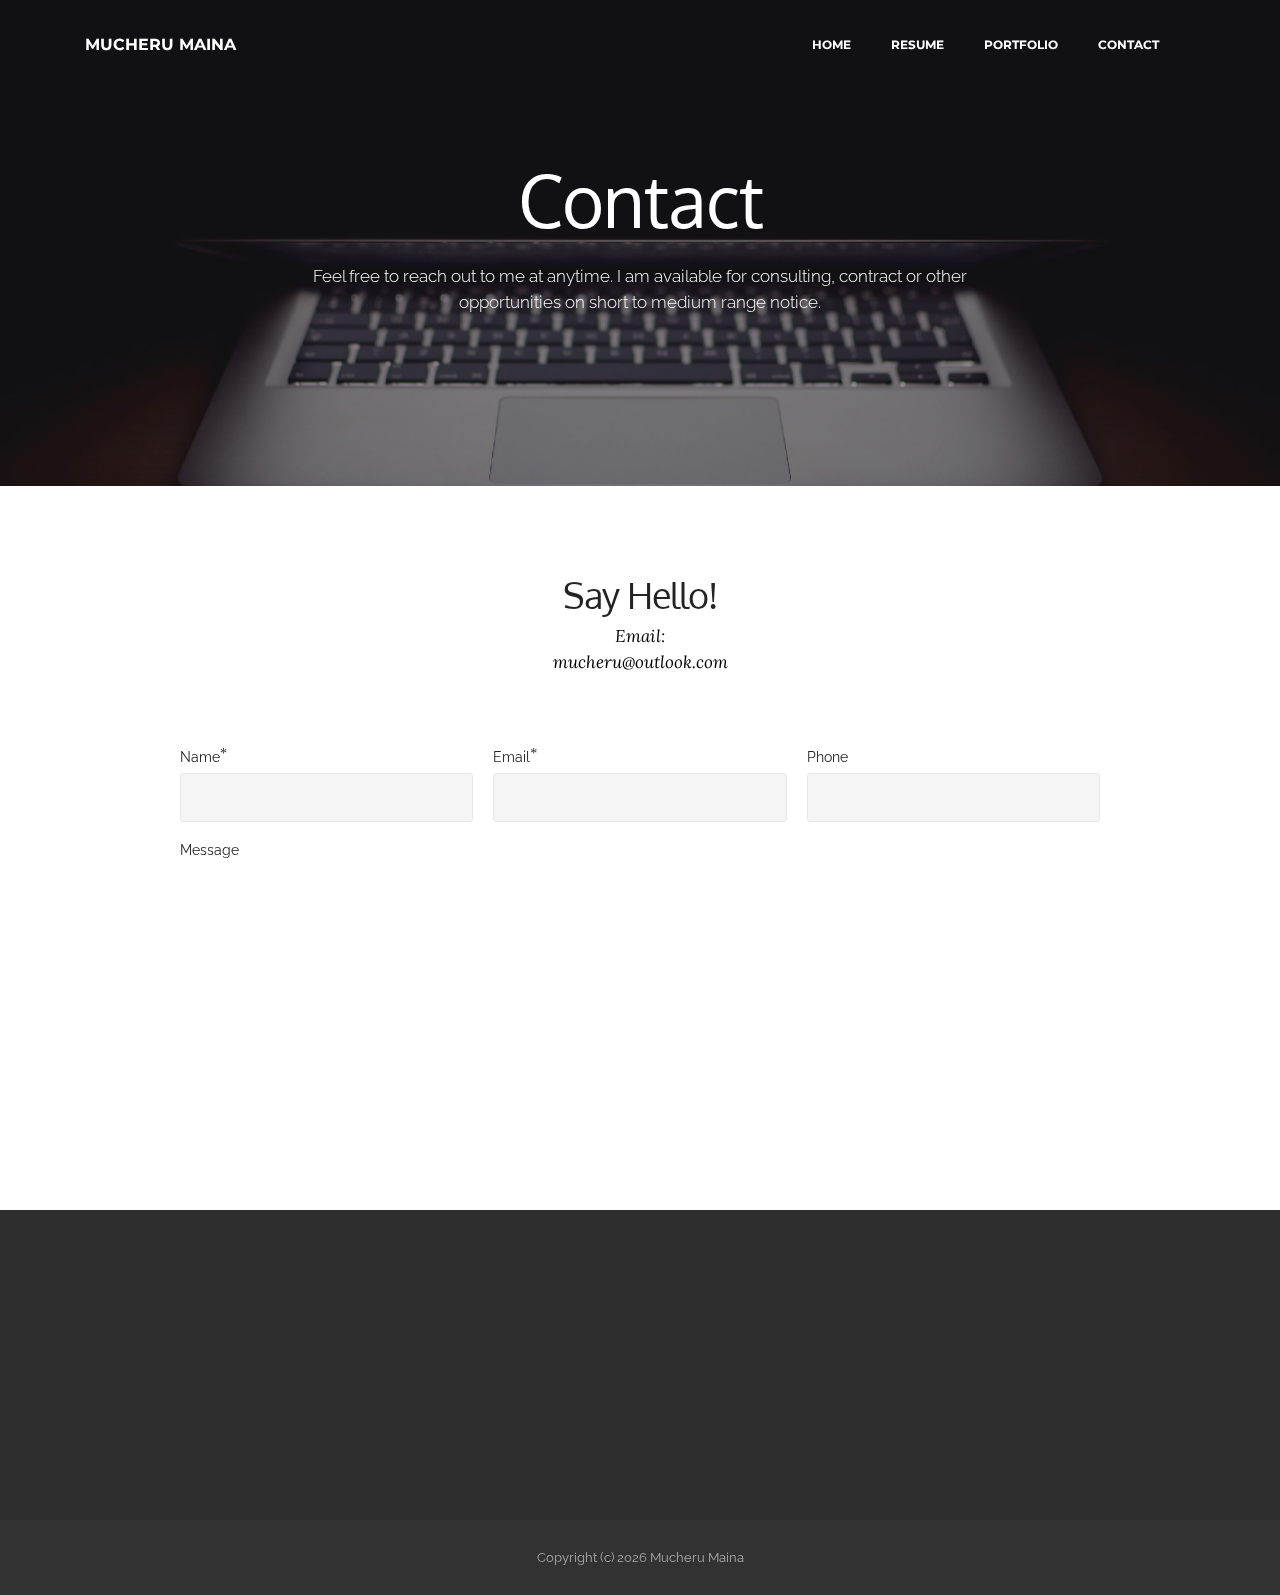
==== contact.html @ f281ebbc "Doc - profile repo" ====
<!DOCTYPE html>
<html>

<head>
  
  <meta charset="UTF-8">
  <meta http-equiv="X-UA-Compatible" content="IE=edge">
  <meta name="generator" content="Mobirise v3.10, mobirise.com">
  <meta name="viewport" content="width=device-width, initial-scale=1">
  <link rel="shortcut icon" href="assets/images/icons8-newtonsoft-128.png" type="image/x-icon">
  <meta name="description" content="Feel free to reach out to me at anytime. I am available for consulting, contract or other opportunities on short to medium range notice.
">
  <title>Contact - DevOps Enginer </title>
  <link rel="stylesheet" href="https://fonts.googleapis.com/css?family=Lora:400,700,400italic,700italic&amp;subset=latin">
  <link rel="stylesheet" href="https://fonts.googleapis.com/css?family=Montserrat:400,700">
  <link rel="stylesheet" href="https://fonts.googleapis.com/css?family=Raleway:100,100i,200,200i,300,300i,400,400i,500,500i,600,600i,700,700i,800,800i,900,900i">
  <link rel="stylesheet" href="assets/bootstrap-material-design-font/css/material.css">
  <link rel="stylesheet" href="assets/tether/tether.min.css">
  <link rel="stylesheet" href="assets/bootstrap/css/bootstrap.min.css">
  <link rel="stylesheet" href="assets/animate.css/animate.min.css">
  <link rel="stylesheet" href="assets/dropdown/css/style.css">
  <link rel="stylesheet" href="assets/socicon/css/socicon.min.css">
  <link rel="stylesheet" href="assets/theme/css/style.css">
  <link rel="stylesheet" href="assets/mobirise/css/mbr-additional.css" type="text/css">
  
  
  
</head>
<body>



<section id="page5-menu-0">

    <nav class="navbar navbar-dropdown bg-color transparent navbar-fixed-top">
        <div class="container">

            <div class="mbr-table">
                <div class="mbr-table-cell">

                    <div class="navbar-brand">
                        
                        <a class="navbar-caption" href="index.html">MUCHERU MAINA</a>
                    </div>

                </div>
                <div class="mbr-table-cell">

                    <button class="navbar-toggler pull-xs-right hidden-md-up" type="button" data-toggle="collapse" data-target="#exCollapsingNavbar">
                        <div class="hamburger-icon"></div>
                    </button>

                    <ul class="nav-dropdown collapse pull-xs-right nav navbar-nav navbar-toggleable-sm" id="exCollapsingNavbar"><li class="nav-item"><a class="nav-link link" href="index.html">HOME</a></li><li class="nav-item"><a class="nav-link link" href="resume.html">RESUME</a></li><li class="nav-item"><a class="nav-link link" href="portfolio.html">PORTFOLIO</a></li><li class="nav-item"><a class="nav-link link" href="contact.html">CONTACT</a></li><li class="nav-item nav-btn"></li></ul>
                    <button hidden="" class="navbar-toggler navbar-close" type="button" data-toggle="collapse" data-target="#exCollapsingNavbar">
                        <div class="close-icon"></div>
                    </button>

                </div>
            </div>

        </div>
    </nav>

</section>

<section class="mbr-section article mbr-parallax-background mbr-after-navbar" id="contact-msg-box8-0" style="background-image: url(assets/images/6hjtlkjsdqjqle2nipeu-macbook-2000x1325-30.jpg); padding-top: 160px; padding-bottom: 120px;">

    <div class="mbr-overlay" style="opacity: 0.5; background-color: rgb(34, 34, 34);">
    </div>
    <div class="container">
        <div class="row">
            <div class="col-md-8 col-md-offset-2 text-xs-center">
                <h3 class="mbr-section-title display-2"><span style="font-weight: normal;">Contact</span></h3>
                <div class="lead"><p>Feel free to reach out to me at anytime. I am available for consulting, contract or other opportunities on short to medium range notice.</p><p><br></p></div>
                
            </div>
        </div>
    </div>

</section>

<section class="mbr-section" id="contact-form1-0" style="background-color: rgb(255, 255, 255); padding-top: 80px; padding-bottom: 120px;">
    
    <div class="mbr-section mbr-section__container mbr-section__container--middle">
        <div class="container">
            <div class="row">
                <div class="col-xs-12 text-xs-center">
                    <h3 class="mbr-section-title display-2"><span style="font-weight: normal;">Say Hello!</span><br></h3>
                    <small class="mbr-section-subtitle" style="color: black;" >Email: <br> mucheru@outlook.com  </small>
                </div>
            </div>
        </div>
    </div>
    <div class="mbr-section mbr-section-nopadding">
        <div class="container">
            <div class="row">
                <div class="col-xs-12 col-lg-10 col-lg-offset-1" data-form-type="formoid">


                    <div data-form-alert="true">
                        <div hidden="" data-form-alert-success="true" class="alert alert-form alert-success text-xs-center">Thanks! for reaching out, I will get back to you shortly</div>
                    </div>


                    <form action="contact.php" method="post" data-form-title="Say Hello!" enctype=”multipart/form-data”>

                        <input type="hidden" value="Js5+iXMPd2FAtVKi3OQcribFAddz5ysZeASKWbXDjiBHp0+M70c8hqs+vsCgE6bbr0Z7Grp+xDUyCAh+n2Dk16DjJ490CND9XpCH7B3mspNyZ5aL2KWhgXwnM+QDOnDD" data-form-email="true">

                        <div class="row row-sm-offset">

                            <div class="col-xs-12 col-md-4">
                                <div class="form-group">
                                    <label class="form-control-label" for="contact-form1-0-name">Name<span class="form-asterisk">*</span></label>
                                    <input type="text" class="form-control" name="name" required="" data-form-field="Name" id="contact-form1-0-name">
                                </div>
                            </div>

                            <div class="col-xs-12 col-md-4">
                                <div class="form-group">
                                    <label class="form-control-label" for="contact-form1-0-email">Email<span class="form-asterisk">*</span></label>
                                    <input type="email" class="form-control" name="email" required="" data-form-field="Email" id="contact-form1-0-email">
                                </div>
                            </div>

                            <div class="col-xs-12 col-md-4">
                                <div class="form-group">
                                    <label class="form-control-label" for="contact-form1-0-phone">Phone</label>
                                    <input type="tel" class="form-control" name="phone" data-form-field="Phone" id="contact-form1-0-phone">
                                </div>
                            </div>

                        </div>

                        <div class="form-group">
                            <label class="form-control-label" for="contact-form1-0-message">Message</label>
                            <textarea class="form-control" name="message" rows="7" data-form-field="Message" id="contact-form1-0-message"></textarea>
                        </div>

                        <div><button type="submit" class="btn btn-primary">SEND MESSAGE</button></div>

                    </form>
                </div>
            </div>
        </div>
    </div>
</section>

<section class="mbr-section mbr-section-md-padding" id="contact-social-buttons4-0" style="background-color: rgb(46, 46, 46); padding-top: 90px; padding-bottom: 90px;">
    
    <div class="container">
        <div class="row">
            <div class="col-md-8 col-md-offset-2 text-xs-center">
                <h3 class="mbr-section-title display-2"><span style="font-weight: normal;">Let's Connect!</span></h3>
                <div><a class="btn btn-social" title="Twitter" target="_blank" href="https://twitter.com/mucheeru"><i class="socicon socicon-twitter"></i></a>  <a class="btn btn-social" title="Github" target="_blank" href="https://github.com/Muchezz"><i class="socicon socicon-github"></i></a> <a class="btn btn-social" title="LinkedIn" target="_blank" href="https://www.linkedin.com/in/mucheruj"><i class="socicon socicon-linkedin"></i></a> </div>
            </div>
        </div>
    </div>
</section>

<footer class="mbr-small-footer mbr-section mbr-section-nopadding" id="page5-footer1-0" style="background-color: rgb(50, 50, 50); padding-top: 1.75rem; padding-bottom: 1.75rem;">
    
    <div class="container">
        <p class="text-xs-center">Copyright (c) <script>document.write(new Date().getFullYear())</script> Mucheru Maina</p>
    </div>
</footer>


  <script src="assets/web/assets/jquery/jquery.min.js"></script>
  <script src="assets/tether/tether.min.js"></script>
  <script src="assets/bootstrap/js/bootstrap.min.js"></script>
  <script src="assets/smooth-scroll/SmoothScroll.js"></script>
  <script src="assets/viewportChecker/jquery.viewportchecker.js"></script>
  <script src="assets/dropdown/js/script.min.js"></script>
  <script src="assets/touchSwipe/jquery.touchSwipe.min.js"></script>
  <script src="assets/jarallax/jarallax.js"></script>
  <script src="assets/theme/js/script.js"></script>
  <script src="assets/formoid/formoid.min.js"></script>
  
  <script>
  (function (w,i,d,g,e,t,s) {w[d] = w[d]||[];t= i.createElement(g);
    t.async=1;t.src=e;s=i.getElementsByTagName(g)[0];s.parentNode.insertBefore(t, s);
  })(window, document, '_gscq','script','../widgets.getsitecontrol.com/62817/script.js');
</script>
  <input name="animation" type="hidden">
   <div id="scrollToTop" class="scrollToTop mbr-arrow-up"><a style="text-align: center;"><i class="mbr-arrow-up-icon"></i></a></div>
  </body>
</html>
---- assets/bootstrap-material-design-font/css/material.css ----
@font-face {
  font-family: 'Material-Design-Icons';
  src: url('../fonts/Material-Design-Icons64ea.eot?3ocs8m');
  src: url('../fonts/Material-Design-Iconsd41d.eot?#iefix3ocs8m') format('embedded-opentype'), url('../fonts/Material-Design-Icons64ea.woff?3ocs8m') format('woff'), url('../fonts/Material-Design-Icons64ea.ttf?3ocs8m') format('truetype'), url('../fonts/Material-Design-Icons64ea.svg?3ocs8m#Material-Design-Icons') format('svg');
  font-weight: normal;
  font-style: normal;
}
[class^="mdi-"],
[class*="mdi-"] {
  speak: none;
  display: inline-block;
  font-style: normal;
  font-variant:normal;
  font-weight:normal;
  /*font-size:24px;*/
  line-height:1;
  font-family:'Material-Design-Icons' !important;
  text-rendering: auto;
  
  -webkit-font-smoothing: antialiased;
  -moz-osx-font-smoothing: grayscale;
  -webkit-transform: translate(0, 0);
      -ms-transform: translate(0, 0);
          transform: translate(0, 0);
}
[class^="mdi-"]:before,
[class*="mdi-"]:before {
  display: inline-block;
  speak: none;
  text-decoration: inherit;
}
[class^="mdi-"].pull-left,
[class*="mdi-"].pull-left {
  margin-right: .3em;
}
[class^="mdi-"].pull-right,
[class*="mdi-"].pull-right {
  margin-left: .3em;
}
[class^="mdi-"].mdi-lg:before,
[class*="mdi-"].mdi-lg:before,
[class^="mdi-"].mdi-lg:after,
[class*="mdi-"].mdi-lg:after {
  font-size: 1.33333333em;
  line-height: 0.75em;
  vertical-align: -15%;
}
[class^="mdi-"].mdi-2x:before,
[class*="mdi-"].mdi-2x:before,
[class^="mdi-"].mdi-2x:after,
[class*="mdi-"].mdi-2x:after {
  font-size: 2em;
}
[class^="mdi-"].mdi-3x:before,
[class*="mdi-"].mdi-3x:before,
[class^="mdi-"].mdi-3x:after,
[class*="mdi-"].mdi-3x:after {
  font-size: 3em;
}
[class^="mdi-"].mdi-4x:before,
[class*="mdi-"].mdi-4x:before,
[class^="mdi-"].mdi-4x:after,
[class*="mdi-"].mdi-4x:after {
  font-size: 4em;
}
[class^="mdi-"].mdi-5x:before,
[class*="mdi-"].mdi-5x:before,
[class^="mdi-"].mdi-5x:after,
[class*="mdi-"].mdi-5x:after {
  font-size: 5em;
}
[class^="mdi-device-signal-cellular-"]:after,
[class^="mdi-device-battery-"]:after,
[class^="mdi-device-battery-charging-"]:after,
[class^="mdi-device-signal-cellular-connected-no-internet-"]:after,
[class^="mdi-device-signal-wifi-"]:after,
[class^="mdi-device-signal-wifi-statusbar-not-connected"]:after,
.mdi-device-network-wifi:after {
  opacity: .3;
  position: absolute;
  left: 0;
  top: 0;
  z-index: 1;
  display: inline-block;
  speak: none;
  text-decoration: inherit;
}
[class^="mdi-device-signal-cellular-"]:after {
  content: "\e758";
}
[class^="mdi-device-battery-"]:after {
  content: "\e735";
}
[class^="mdi-device-battery-charging-"]:after {
  content: "\e733";
}
[class^="mdi-device-signal-cellular-connected-no-internet-"]:after {
  content: "\e75d";
}
[class^="mdi-device-signal-wifi-"]:after,
.mdi-device-network-wifi:after {
  content: "\e765";
}
[class^="mdi-device-signal-wifi-statusbasr-not-connected"]:after {
  content: "\e8f7";
}
.mdi-device-signal-cellular-off:after,
.mdi-device-signal-cellular-null:after,
.mdi-device-signal-cellular-no-sim:after,
.mdi-device-signal-wifi-off:after,
.mdi-device-signal-wifi-4-bar:after,
.mdi-device-signal-cellular-4-bar:after,
.mdi-device-battery-alert:after,
.mdi-device-signal-cellular-connected-no-internet-4-bar:after,
.mdi-device-battery-std:after,
.mdi-device-battery-full .mdi-device-battery-unknown:after {
  content: "";
}
.mdi-fw {
  width: 1.28571429em;
  text-align: center;
}
.mdi-ul {
  padding-left: 0;
  margin-left: 2.14285714em;
  list-style-type: none;
}
.mdi-ul > li {
  position: relative;
}
.mdi-li {
  position: absolute;
  left: -2.14285714em;
  width: 2.14285714em;
  top: 0.14285714em;
  text-align: center;
}
.mdi-li.mdi-lg {
  left: -1.85714286em;
}
.mdi-border {
  padding: .2em .25em .15em;
  border: solid 0.08em #eeeeee;
  border-radius: .1em;
}
.mdi-spin {
  -webkit-animation: mdi-spin 2s infinite linear;
  animation: mdi-spin 2s infinite linear;
  -webkit-transform-origin: 50% 50%;
  -ms-transform-origin: 50% 50%;
      transform-origin: 50% 50%;
}
.mdi-pulse {
  -webkit-animation: mdi-spin 1s steps(8) infinite;
  animation: mdi-spin 1s steps(8) infinite;
  -webkit-transform-origin: 50% 50%;
  -ms-transform-origin: 50% 50%;
      transform-origin: 50% 50%;
}
@-webkit-keyframes mdi-spin {
  0% {
    -webkit-transform: rotate(0deg);
    transform: rotate(0deg);
  }
  100% {
    -webkit-transform: rotate(359deg);
    transform: rotate(359deg);
  }
}
@keyframes mdi-spin {
  0% {
    -webkit-transform: rotate(0deg);
    transform: rotate(0deg);
  }
  100% {
    -webkit-transform: rotate(359deg);
    transform: rotate(359deg);
  }
}
.mdi-rotate-90 {
  filter: progid:DXImageTransform.Microsoft.BasicImage(rotation=1);
  -webkit-transform: rotate(90deg);
  -ms-transform: rotate(90deg);
  transform: rotate(90deg);
}
.mdi-rotate-180 {
  filter: progid:DXImageTransform.Microsoft.BasicImage(rotation=2);
  -webkit-transform: rotate(180deg);
  -ms-transform: rotate(180deg);
  transform: rotate(180deg);
}
.mdi-rotate-270 {
  filter: progid:DXImageTransform.Microsoft.BasicImage(rotation=3);
  -webkit-transform: rotate(270deg);
  -ms-transform: rotate(270deg);
  transform: rotate(270deg);
}
.mdi-flip-horizontal {
  filter: progid:DXImageTransform.Microsoft.BasicImage(rotation=0, mirror=1);
  -webkit-transform: scale(-1, 1);
  -ms-transform: scale(-1, 1);
  transform: scale(-1, 1);
}
.mdi-flip-vertical {
  filter: progid:DXImageTransform.Microsoft.BasicImage(rotation=2, mirror=1);
  -webkit-transform: scale(1, -1);
  -ms-transform: scale(1, -1);
  transform: scale(1, -1);
}
:root .mdi-rotate-90,
:root .mdi-rotate-180,
:root .mdi-rotate-270,
:root .mdi-flip-horizontal,
:root .mdi-flip-vertical {
  -webkit-filter: none;
          filter: none;
}
.mdi-stack {
  position: relative;
  display: inline-block;
  width: 2em;
  height: 2em;
  line-height: 2em;
  vertical-align: middle;
}
.mdi-stack-1x,
.mdi-stack-2x {
  position: absolute;
  left: 0;
  width: 100%;
  text-align: center;
}
.mdi-stack-1x {
  line-height: inherit;
}
.mdi-stack-2x {
  font-size: 2em;
}
.mdi-inverse {
  color: #ffffff;
}
/* Start Icons */
.mdi-action-3d-rotation:before {
  content: "\e600";
}
.mdi-action-accessibility:before {
  content: "\e601";
}
.mdi-action-account-balance-wallet:before {
  content: "\e602";
}
.mdi-action-account-balance:before {
  content: "\e603";
}
.mdi-action-account-box:before {
  content: "\e604";
}
.mdi-action-account-child:before {
  content: "\e605";
}
.mdi-action-account-circle:before {
  content: "\e606";
}
.mdi-action-add-shopping-cart:before {
  content: "\e607";
}
.mdi-action-alarm-add:before {
  content: "\e608";
}
.mdi-action-alarm-off:before {
  content: "\e609";
}
.mdi-action-alarm-on:before {
  content: "\e60a";
}
.mdi-action-alarm:before {
  content: "\e60b";
}
.mdi-action-android:before {
  content: "\e60c";
}
.mdi-action-announcement:before {
  content: "\e60d";
}
.mdi-action-aspect-ratio:before {
  content: "\e60e";
}
.mdi-action-assessment:before {
  content: "\e60f";
}
.mdi-action-assignment-ind:before {
  content: "\e610";
}
.mdi-action-assignment-late:before {
  content: "\e611";
}
.mdi-action-assignment-return:before {
  content: "\e612";
}
.mdi-action-assignment-returned:before {
  content: "\e613";
}
.mdi-action-assignment-turned-in:before {
  content: "\e614";
}
.mdi-action-assignment:before {
  content: "\e615";
}
.mdi-action-autorenew:before {
  content: "\e616";
}
.mdi-action-backup:before {
  content: "\e617";
}
.mdi-action-book:before {
  content: "\e618";
}
.mdi-action-bookmark-outline:before {
  content: "\e619";
}
.mdi-action-bookmark:before {
  content: "\e61a";
}
.mdi-action-bug-report:before {
  content: "\e61b";
}
.mdi-action-cached:before {
  content: "\e61c";
}
.mdi-action-check-circle:before {
  content: "\e61d";
}
.mdi-action-class:before {
  content: "\e61e";
}
.mdi-action-credit-card:before {
  content: "\e61f";
}
.mdi-action-dashboard:before {
  content: "\e620";
}
.mdi-action-delete:before {
  content: "\e621";
}
.mdi-action-description:before {
  content: "\e622";
}
.mdi-action-dns:before {
  content: "\e623";
}
.mdi-action-done-all:before {
  content: "\e624";
}
.mdi-action-done:before {
  content: "\e625";
}
.mdi-action-event:before {
  content: "\e626";
}
.mdi-action-exit-to-app:before {
  content: "\e627";
}
.mdi-action-explore:before {
  content: "\e628";
}
.mdi-action-extension:before {
  content: "\e629";
}
.mdi-action-face-unlock:before {
  content: "\e62a";
}
.mdi-action-favorite-outline:before {
  content: "\e62b";
}
.mdi-action-favorite:before {
  content: "\e62c";
}
.mdi-action-find-in-page:before {
  content: "\e62d";
}
.mdi-action-find-replace:before {
  content: "\e62e";
}
.mdi-action-flip-to-back:before {
  content: "\e62f";
}
.mdi-action-flip-to-front:before {
  content: "\e630";
}
.mdi-action-get-app:before {
  content: "\e631";
}
.mdi-action-grade:before {
  content: "\e632";
}
.mdi-action-group-work:before {
  content: "\e633";
}
.mdi-action-help:before {
  content: "\e634";
}
.mdi-action-highlight-remove:before {
  content: "\e635";
}
.mdi-action-history:before {
  content: "\e636";
}
.mdi-action-home:before {
  content: "\e637";
}
.mdi-action-https:before {
  content: "\e638";
}
.mdi-action-info-outline:before {
  content: "\e639";
}
.mdi-action-info:before {
  content: "\e63a";
}
.mdi-action-input:before {
  content: "\e63b";
}
.mdi-action-invert-colors:before {
  content: "\e63c";
}
.mdi-action-label-outline:before {
  content: "\e63d";
}
.mdi-action-label:before {
  content: "\e63e";
}
.mdi-action-language:before {
  content: "\e63f";
}
.mdi-action-launch:before {
  content: "\e640";
}
.mdi-action-list:before {
  content: "\e641";
}
.mdi-action-lock-open:before {
  content: "\e642";
}
.mdi-action-lock-outline:before {
  content: "\e643";
}
.mdi-action-lock:before {
  content: "\e644";
}
.mdi-action-loyalty:before {
  content: "\e645";
}
.mdi-action-markunread-mailbox:before {
  content: "\e646";
}
.mdi-action-note-add:before {
  content: "\e647";
}
.mdi-action-open-in-browser:before {
  content: "\e648";
}
.mdi-action-open-in-new:before {
  content: "\e649";
}
.mdi-action-open-with:before {
  content: "\e64a";
}
.mdi-action-pageview:before {
  content: "\e64b";
}
.mdi-action-payment:before {
  content: "\e64c";
}
.mdi-action-perm-camera-mic:before {
  content: "\e64d";
}
.mdi-action-perm-contact-cal:before {
  content: "\e64e";
}
.mdi-action-perm-data-setting:before {
  content: "\e64f";
}
.mdi-action-perm-device-info:before {
  content: "\e650";
}
.mdi-action-perm-identity:before {
  content: "\e651";
}
.mdi-action-perm-media:before {
  content: "\e652";
}
.mdi-action-perm-phone-msg:before {
  content: "\e653";
}
.mdi-action-perm-scan-wifi:before {
  content: "\e654";
}
.mdi-action-picture-in-picture:before {
  content: "\e655";
}
.mdi-action-polymer:before {
  content: "\e656";
}
.mdi-action-print:before {
  content: "\e657";
}
.mdi-action-query-builder:before {
  content: "\e658";
}
.mdi-action-question-answer:before {
  content: "\e659";
}
.mdi-action-receipt:before {
  content: "\e65a";
}
.mdi-action-redeem:before {
  content: "\e65b";
}
.mdi-action-reorder:before {
  content: "\e65c";
}
.mdi-action-report-problem:before {
  content: "\e65d";
}
.mdi-action-restore:before {
  content: "\e65e";
}
.mdi-action-room:before {
  content: "\e65f";
}
.mdi-action-schedule:before {
  content: "\e660";
}
.mdi-action-search:before {
  content: "\e661";
}
.mdi-action-settings-applications:before {
  content: "\e662";
}
.mdi-action-settings-backup-restore:before {
  content: "\e663";
}
.mdi-action-settings-bluetooth:before {
  content: "\e664";
}
.mdi-action-settings-cell:before {
  content: "\e665";
}
.mdi-action-settings-display:before {
  content: "\e666";
}
.mdi-action-settings-ethernet:before {
  content: "\e667";
}
.mdi-action-settings-input-antenna:before {
  content: "\e668";
}
.mdi-action-settings-input-component:before {
  content: "\e669";
}
.mdi-action-settings-input-composite:before {
  content: "\e66a";
}
.mdi-action-settings-input-hdmi:before {
  content: "\e66b";
}
.mdi-action-settings-input-svideo:before {
  content: "\e66c";
}
.mdi-action-settings-overscan:before {
  content: "\e66d";
}
.mdi-action-settings-phone:before {
  content: "\e66e";
}
.mdi-action-settings-power:before {
  content: "\e66f";
}
.mdi-action-settings-remote:before {
  content: "\e670";
}
.mdi-action-settings-voice:before {
  content: "\e671";
}
.mdi-action-settings:before {
  content: "\e672";
}
.mdi-action-shop-two:before {
  content: "\e673";
}
.mdi-action-shop:before {
  content: "\e674";
}
.mdi-action-shopping-basket:before {
  content: "\e675";
}
.mdi-action-shopping-cart:before {
  content: "\e676";
}
.mdi-action-speaker-notes:before {
  content: "\e677";
}
.mdi-action-spellcheck:before {
  content: "\e678";
}
.mdi-action-star-rate:before {
  content: "\e679";
}
.mdi-action-stars:before {
  content: "\e67a";
}
.mdi-action-store:before {
  content: "\e67b";
}
.mdi-action-subject:before {
  content: "\e67c";
}
.mdi-action-supervisor-account:before {
  content: "\e67d";
}
.mdi-action-swap-horiz:before {
  content: "\e67e";
}
.mdi-action-swap-vert-circle:before {
  content: "\e67f";
}
.mdi-action-swap-vert:before {
  content: "\e680";
}
.mdi-action-system-update-tv:before {
  content: "\e681";
}
.mdi-action-tab-unselected:before {
  content: "\e682";
}
.mdi-action-tab:before {
  content: "\e683";
}
.mdi-action-theaters:before {
  content: "\e684";
}
.mdi-action-thumb-down:before {
  content: "\e685";
}
.mdi-action-thumb-up:before {
  content: "\e686";
}
.mdi-action-thumbs-up-down:before {
  content: "\e687";
}
.mdi-action-toc:before {
  content: "\e688";
}
.mdi-action-today:before {
  content: "\e689";
}
.mdi-action-track-changes:before {
  content: "\e68a";
}
.mdi-action-translate:before {
  content: "\e68b";
}
.mdi-action-trending-down:before {
  content: "\e68c";
}
.mdi-action-trending-neutral:before {
  content: "\e68d";
}
.mdi-action-trending-up:before {
  content: "\e68e";
}
.mdi-action-turned-in-not:before {
  content: "\e68f";
}
.mdi-action-turned-in:before {
  content: "\e690";
}
.mdi-action-verified-user:before {
  content: "\e691";
}
.mdi-action-view-agenda:before {
  content: "\e692";
}
.mdi-action-view-array:before {
  content: "\e693";
}
.mdi-action-view-carousel:before {
  content: "\e694";
}
.mdi-action-view-column:before {
  content: "\e695";
}
.mdi-action-view-day:before {
  content: "\e696";
}
.mdi-action-view-headline:before {
  content: "\e697";
}
.mdi-action-view-list:before {
  content: "\e698";
}
.mdi-action-view-module:before {
  content: "\e699";
}
.mdi-action-view-quilt:before {
  content: "\e69a";
}
.mdi-action-view-stream:before {
  content: "\e69b";
}
.mdi-action-view-week:before {
  content: "\e69c";
}
.mdi-action-visibility-off:before {
  content: "\e69d";
}
.mdi-action-visibility:before {
  content: "\e69e";
}
.mdi-action-wallet-giftcard:before {
  content: "\e69f";
}
.mdi-action-wallet-membership:before {
  content: "\e6a0";
}
.mdi-action-wallet-travel:before {
  content: "\e6a1";
}
.mdi-action-work:before {
  content: "\e6a2";
}
.mdi-alert-error:before {
  content: "\e6a3";
}
.mdi-alert-warning:before {
  content: "\e6a4";
}
.mdi-av-album:before {
  content: "\e6a5";
}
.mdi-av-closed-caption:before {
  content: "\e6a6";
}
.mdi-av-equalizer:before {
  content: "\e6a7";
}
.mdi-av-explicit:before {
  content: "\e6a8";
}
.mdi-av-fast-forward:before {
  content: "\e6a9";
}
.mdi-av-fast-rewind:before {
  content: "\e6aa";
}
.mdi-av-games:before {
  content: "\e6ab";
}
.mdi-av-hearing:before {
  content: "\e6ac";
}
.mdi-av-high-quality:before {
  content: "\e6ad";
}
.mdi-av-loop:before {
  content: "\e6ae";
}
.mdi-av-mic-none:before {
  content: "\e6af";
}
.mdi-av-mic-off:before {
  content: "\e6b0";
}
.mdi-av-mic:before {
  content: "\e6b1";
}
.mdi-av-movie:before {
  content: "\e6b2";
}
.mdi-av-my-library-add:before {
  content: "\e6b3";
}
.mdi-av-my-library-books:before {
  content: "\e6b4";
}
.mdi-av-my-library-music:before {
  content: "\e6b5";
}
.mdi-av-new-releases:before {
  content: "\e6b6";
}
.mdi-av-not-interested:before {
  content: "\e6b7";
}
.mdi-av-pause-circle-fill:before {
  content: "\e6b8";
}
.mdi-av-pause-circle-outline:before {
  content: "\e6b9";
}
.mdi-av-pause:before {
  content: "\e6ba";
}
.mdi-av-play-arrow:before {
  content: "\e6bb";
}
.mdi-av-play-circle-fill:before {
  content: "\e6bc";
}
.mdi-av-play-circle-outline:before {
  content: "\e6bd";
}
.mdi-av-play-shopping-bag:before {
  content: "\e6be";
}
.mdi-av-playlist-add:before {
  content: "\e6bf";
}
.mdi-av-queue-music:before {
  content: "\e6c0";
}
.mdi-av-queue:before {
  content: "\e6c1";
}
.mdi-av-radio:before {
  content: "\e6c2";
}
.mdi-av-recent-actors:before {
  content: "\e6c3";
}
.mdi-av-repeat-one:before {
  content: "\e6c4";
}
.mdi-av-repeat:before {
  content: "\e6c5";
}
.mdi-av-replay:before {
  content: "\e6c6";
}
.mdi-av-shuffle:before {
  content: "\e6c7";
}
.mdi-av-skip-next:before {
  content: "\e6c8";
}
.mdi-av-skip-previous:before {
  content: "\e6c9";
}
.mdi-av-snooze:before {
  content: "\e6ca";
}
.mdi-av-stop:before {
  content: "\e6cb";
}
.mdi-av-subtitles:before {
  content: "\e6cc";
}
.mdi-av-surround-sound:before {
  content: "\e6cd";
}
.mdi-av-timer:before {
  content: "\e6ce";
}
.mdi-av-video-collection:before {
  content: "\e6cf";
}
.mdi-av-videocam-off:before {
  content: "\e6d0";
}
.mdi-av-videocam:before {
  content: "\e6d1";
}
.mdi-av-volume-down:before {
  content: "\e6d2";
}
.mdi-av-volume-mute:before {
  content: "\e6d3";
}
.mdi-av-volume-off:before {
  content: "\e6d4";
}
.mdi-av-volume-up:before {
  content: "\e6d5";
}
.mdi-av-web:before {
  content: "\e6d6";
}
.mdi-communication-business:before {
  content: "\e6d7";
}
.mdi-communication-call-end:before {
  content: "\e6d8";
}
.mdi-communication-call-made:before {
  content: "\e6d9";
}
.mdi-communication-call-merge:before {
  content: "\e6da";
}
.mdi-communication-call-missed:before {
  content: "\e6db";
}
.mdi-communication-call-received:before {
  content: "\e6dc";
}
.mdi-communication-call-split:before {
  content: "\e6dd";
}
.mdi-communication-call:before {
  content: "\e6de";
}
.mdi-communication-chat:before {
  content: "\e6df";
}
.mdi-communication-clear-all:before {
  content: "\e6e0";
}
.mdi-communication-comment:before {
  content: "\e6e1";
}
.mdi-communication-contacts:before {
  content: "\e6e2";
}
.mdi-communication-dialer-sip:before {
  content: "\e6e3";
}
.mdi-communication-dialpad:before {
  content: "\e6e4";
}
.mdi-communication-dnd-on:before {
  content: "\e6e5";
}
.mdi-communication-email:before {
  content: "\e6e6";
}
.mdi-communication-forum:before {
  content: "\e6e7";
}
.mdi-communication-import-export:before {
  content: "\e6e8";
}
.mdi-communication-invert-colors-off:before {
  content: "\e6e9";
}
.mdi-communication-invert-colors-on:before {
  content: "\e6ea";
}
.mdi-communication-live-help:before {
  content: "\e6eb";
}
.mdi-communication-location-off:before {
  content: "\e6ec";
}
.mdi-communication-location-on:before {
  content: "\e6ed";
}
.mdi-communication-message:before {
  content: "\e6ee";
}
.mdi-communication-messenger:before {
  content: "\e6ef";
}
.mdi-communication-no-sim:before {
  content: "\e6f0";
}
.mdi-communication-phone:before {
  content: "\e6f1";
}
.mdi-communication-portable-wifi-off:before {
  content: "\e6f2";
}
.mdi-communication-quick-contacts-dialer:before {
  content: "\e6f3";
}
.mdi-communication-quick-contacts-mail:before {
  content: "\e6f4";
}
.mdi-communication-ring-volume:before {
  content: "\e6f5";
}
.mdi-communication-stay-current-landscape:before {
  content: "\e6f6";
}
.mdi-communication-stay-current-portrait:before {
  content: "\e6f7";
}
.mdi-communication-stay-primary-landscape:before {
  content: "\e6f8";
}
.mdi-communication-stay-primary-portrait:before {
  content: "\e6f9";
}
.mdi-communication-swap-calls:before {
  content: "\e6fa";
}
.mdi-communication-textsms:before {
  content: "\e6fb";
}
.mdi-communication-voicemail:before {
  content: "\e6fc";
}
.mdi-communication-vpn-key:before {
  content: "\e6fd";
}
.mdi-content-add-box:before {
  content: "\e6fe";
}
.mdi-content-add-circle-outline:before {
  content: "\e6ff";
}
.mdi-content-add-circle:before {
  content: "\e700";
}
.mdi-content-add:before {
  content: "\e701";
}
.mdi-content-archive:before {
  content: "\e702";
}
.mdi-content-backspace:before {
  content: "\e703";
}
.mdi-content-block:before {
  content: "\e704";
}
.mdi-content-clear:before {
  content: "\e705";
}
.mdi-content-content-copy:before {
  content: "\e706";
}
.mdi-content-content-cut:before {
  content: "\e707";
}
.mdi-content-content-paste:before {
  content: "\e708";
}
.mdi-content-create:before {
  content: "\e709";
}
.mdi-content-drafts:before {
  content: "\e70a";
}
.mdi-content-filter-list:before {
  content: "\e70b";
}
.mdi-content-flag:before {
  content: "\e70c";
}
.mdi-content-forward:before {
  content: "\e70d";
}
.mdi-content-gesture:before {
  content: "\e70e";
}
.mdi-content-inbox:before {
  content: "\e70f";
}
.mdi-content-link:before {
  content: "\e710";
}
.mdi-content-mail:before {
  content: "\e711";
}
.mdi-content-markunread:before {
  content: "\e712";
}
.mdi-content-redo:before {
  content: "\e713";
}
.mdi-content-remove-circle-outline:before {
  content: "\e714";
}
.mdi-content-remove-circle:before {
  content: "\e715";
}
.mdi-content-remove:before {
  content: "\e716";
}
.mdi-content-reply-all:before {
  content: "\e717";
}
.mdi-content-reply:before {
  content: "\e718";
}
.mdi-content-report:before {
  content: "\e719";
}
.mdi-content-save:before {
  content: "\e71a";
}
.mdi-content-select-all:before {
  content: "\e71b";
}
.mdi-content-send:before {
  content: "\e71c";
}
.mdi-content-sort:before {
  content: "\e71d";
}
.mdi-content-text-format:before {
  content: "\e71e";
}
.mdi-content-undo:before {
  content: "\e71f";
}
.mdi-editor-attach-file:before {
  content: "\e776";
}
.mdi-editor-attach-money:before {
  content: "\e777";
}
.mdi-editor-border-all:before {
  content: "\e778";
}
.mdi-editor-border-bottom:before {
  content: "\e779";
}
.mdi-editor-border-clear:before {
  content: "\e77a";
}
.mdi-editor-border-color:before {
  content: "\e77b";
}
.mdi-editor-border-horizontal:before {
  content: "\e77c";
}
.mdi-editor-border-inner:before {
  content: "\e77d";
}
.mdi-editor-border-left:before {
  content: "\e77e";
}
.mdi-editor-border-outer:before {
  content: "\e77f";
}
.mdi-editor-border-right:before {
  content: "\e780";
}
.mdi-editor-border-style:before {
  content: "\e781";
}
.mdi-editor-border-top:before {
  content: "\e782";
}
.mdi-editor-border-vertical:before {
  content: "\e783";
}
.mdi-editor-format-align-center:before {
  content: "\e784";
}
.mdi-editor-format-align-justify:before {
  content: "\e785";
}
.mdi-editor-format-align-left:before {
  content: "\e786";
}
.mdi-editor-format-align-right:before {
  content: "\e787";
}
.mdi-editor-format-bold:before {
  content: "\e788";
}
.mdi-editor-format-clear:before {
  content: "\e789";
}
.mdi-editor-format-color-fill:before {
  content: "\e78a";
}
.mdi-editor-format-color-reset:before {
  content: "\e78b";
}
.mdi-editor-format-color-text:before {
  content: "\e78c";
}
.mdi-editor-format-indent-decrease:before {
  content: "\e78d";
}
.mdi-editor-format-indent-increase:before {
  content: "\e78e";
}
.mdi-editor-format-italic:before {
  content: "\e78f";
}
.mdi-editor-format-line-spacing:before {
  content: "\e790";
}
.mdi-editor-format-list-bulleted:before {
  content: "\e791";
}
.mdi-editor-format-list-numbered:before {
  content: "\e792";
}
.mdi-editor-format-paint:before {
  content: "\e793";
}
.mdi-editor-format-quote:before {
  content: "\e794";
}
.mdi-editor-format-size:before {
  content: "\e795";
}
.mdi-editor-format-strikethrough:before {
  content: "\e796";
}
.mdi-editor-format-textdirection-l-to-r:before {
  content: "\e797";
}
.mdi-editor-format-textdirection-r-to-l:before {
  content: "\e798";
}
.mdi-editor-format-underline:before {
  content: "\e799";
}
.mdi-editor-functions:before {
  content: "\e79a";
}
.mdi-editor-insert-chart:before {
  content: "\e79b";
}
.mdi-editor-insert-comment:before {
  content: "\e79c";
}
.mdi-editor-insert-drive-file:before {
  content: "\e79d";
}
.mdi-editor-insert-emoticon:before {
  content: "\e79e";
}
.mdi-editor-insert-invitation:before {
  content: "\e79f";
}
.mdi-editor-insert-link:before {
  content: "\e7a0";
}
.mdi-editor-insert-photo:before {
  content: "\e7a1";
}
.mdi-editor-merge-type:before {
  content: "\e7a2";
}
.mdi-editor-mode-comment:before {
  content: "\e7a3";
}
.mdi-editor-mode-edit:before {
  content: "\e7a4";
}
.mdi-editor-publish:before {
  content: "\e7a5";
}
.mdi-editor-vertical-align-bottom:before {
  content: "\e7a6";
}
.mdi-editor-vertical-align-center:before {
  content: "\e7a7";
}
.mdi-editor-vertical-align-top:before {
  content: "\e7a8";
}
.mdi-editor-wrap-text:before {
  content: "\e7a9";
}
.mdi-file-attachment:before {
  content: "\e7aa";
}
.mdi-file-cloud-circle:before {
  content: "\e7ab";
}
.mdi-file-cloud-done:before {
  content: "\e7ac";
}
.mdi-file-cloud-download:before {
  content: "\e7ad";
}
.mdi-file-cloud-off:before {
  content: "\e7ae";
}
.mdi-file-cloud-queue:before {
  content: "\e7af";
}
.mdi-file-cloud-upload:before {
  content: "\e7b0";
}
.mdi-file-cloud:before {
  content: "\e7b1";
}
.mdi-file-file-download:before {
  content: "\e7b2";
}
.mdi-file-file-upload:before {
  content: "\e7b3";
}
.mdi-file-folder-open:before {
  content: "\e7b4";
}
.mdi-file-folder-shared:before {
  content: "\e7b5";
}
.mdi-file-folder:before {
  content: "\e7b6";
}
.mdi-device-access-alarm:before {
  content: "\e720";
}
.mdi-device-access-alarms:before {
  content: "\e721";
}
.mdi-device-access-time:before {
  content: "\e722";
}
.mdi-device-add-alarm:before {
  content: "\e723";
}
.mdi-device-airplanemode-off:before {
  content: "\e724";
}
.mdi-device-airplanemode-on:before {
  content: "\e725";
}
.mdi-device-battery-20:before {
  content: "\e726";
}
.mdi-device-battery-30:before {
  content: "\e727";
}
.mdi-device-battery-50:before {
  content: "\e728";
}
.mdi-device-battery-60:before {
  content: "\e729";
}
.mdi-device-battery-80:before {
  content: "\e72a";
}
.mdi-device-battery-90:before {
  content: "\e72b";
}
.mdi-device-battery-alert:before {
  content: "\e72c";
}
.mdi-device-battery-charging-20:before {
  content: "\e72d";
}
.mdi-device-battery-charging-30:before {
  content: "\e72e";
}
.mdi-device-battery-charging-50:before {
  content: "\e72f";
}
.mdi-device-battery-charging-60:before {
  content: "\e730";
}
.mdi-device-battery-charging-80:before {
  content: "\e731";
}
.mdi-device-battery-charging-90:before {
  content: "\e732";
}
.mdi-device-battery-charging-full:before {
  content: "\e733";
}
.mdi-device-battery-full:before {
  content: "\e734";
}
.mdi-device-battery-std:before {
  content: "\e735";
}
.mdi-device-battery-unknown:before {
  content: "\e736";
}
.mdi-device-bluetooth-connected:before {
  content: "\e737";
}
.mdi-device-bluetooth-disabled:before {
  content: "\e738";
}
.mdi-device-bluetooth-searching:before {
  content: "\e739";
}
.mdi-device-bluetooth:before {
  content: "\e73a";
}
.mdi-device-brightness-auto:before {
  content: "\e73b";
}
.mdi-device-brightness-high:before {
  content: "\e73c";
}
.mdi-device-brightness-low:before {
  content: "\e73d";
}
.mdi-device-brightness-medium:before {
  content: "\e73e";
}
.mdi-device-data-usage:before {
  content: "\e73f";
}
.mdi-device-developer-mode:before {
  content: "\e740";
}
.mdi-device-devices:before {
  content: "\e741";
}
.mdi-device-dvr:before {
  content: "\e742";
}
.mdi-device-gps-fixed:before {
  content: "\e743";
}
.mdi-device-gps-not-fixed:before {
  content: "\e744";
}
.mdi-device-gps-off:before {
  content: "\e745";
}
.mdi-device-location-disabled:before {
  content: "\e746";
}
.mdi-device-location-searching:before {
  content: "\e747";
}
.mdi-device-multitrack-audio:before {
  content: "\e748";
}
.mdi-device-network-cell:before {
  content: "\e749";
}
.mdi-device-network-wifi:before {
  content: "\e74a";
}
.mdi-device-nfc:before {
  content: "\e74b";
}
.mdi-device-now-wallpaper:before {
  content: "\e74c";
}
.mdi-device-now-widgets:before {
  content: "\e74d";
}
.mdi-device-screen-lock-landscape:before {
  content: "\e74e";
}
.mdi-device-screen-lock-portrait:before {
  content: "\e74f";
}
.mdi-device-screen-lock-rotation:before {
  content: "\e750";
}
.mdi-device-screen-rotation:before {
  content: "\e751";
}
.mdi-device-sd-storage:before {
  content: "\e752";
}
.mdi-device-settings-system-daydream:before {
  content: "\e753";
}
.mdi-device-signal-cellular-0-bar:before {
  content: "\e754";
}
.mdi-device-signal-cellular-1-bar:before {
  content: "\e755";
}
.mdi-device-signal-cellular-2-bar:before {
  content: "\e756";
}
.mdi-device-signal-cellular-3-bar:before {
  content: "\e757";
}
.mdi-device-signal-cellular-4-bar:before {
  content: "\e758";
}
.mdi-signal-wifi-statusbar-connected-no-internet-after:before {
  content: "\e8f6";
}
.mdi-device-signal-cellular-connected-no-internet-0-bar:before {
  content: "\e759";
}
.mdi-device-signal-cellular-connected-no-internet-1-bar:before {
  content: "\e75a";
}
.mdi-device-signal-cellular-connected-no-internet-2-bar:before {
  content: "\e75b";
}
.mdi-device-signal-cellular-connected-no-internet-3-bar:before {
  content: "\e75c";
}
.mdi-device-signal-cellular-connected-no-internet-4-bar:before {
  content: "\e75d";
}
.mdi-device-signal-cellular-no-sim:before {
  content: "\e75e";
}
.mdi-device-signal-cellular-null:before {
  content: "\e75f";
}
.mdi-device-signal-cellular-off:before {
  content: "\e760";
}
.mdi-device-signal-wifi-0-bar:before {
  content: "\e761";
}
.mdi-device-signal-wifi-1-bar:before {
  content: "\e762";
}
.mdi-device-signal-wifi-2-bar:before {
  content: "\e763";
}
.mdi-device-signal-wifi-3-bar:before {
  content: "\e764";
}
.mdi-device-signal-wifi-4-bar:before {
  content: "\e765";
}
.mdi-device-signal-wifi-off:before {
  content: "\e766";
}
.mdi-device-signal-wifi-statusbar-1-bar:before {
  content: "\e767";
}
.mdi-device-signal-wifi-statusbar-2-bar:before {
  content: "\e768";
}
.mdi-device-signal-wifi-statusbar-3-bar:before {
  content: "\e769";
}
.mdi-device-signal-wifi-statusbar-4-bar:before {
  content: "\e76a";
}
.mdi-device-signal-wifi-statusbar-connected-no-internet-:before {
  content: "\e76b";
}
.mdi-device-signal-wifi-statusbar-connected-no-internet:before {
  content: "\e76f";
}
.mdi-device-signal-wifi-statusbar-connected-no-internet-2:before {
  content: "\e76c";
}
.mdi-device-signal-wifi-statusbar-connected-no-internet-3:before {
  content: "\e76d";
}
.mdi-device-signal-wifi-statusbar-connected-no-internet-4:before {
  content: "\e76e";
}
.mdi-signal-wifi-statusbar-not-connected-after:before {
  content: "\e8f7";
}
.mdi-device-signal-wifi-statusbar-not-connected:before {
  content: "\e770";
}
.mdi-device-signal-wifi-statusbar-null:before {
  content: "\e771";
}
.mdi-device-storage:before {
  content: "\e772";
}
.mdi-device-usb:before {
  content: "\e773";
}
.mdi-device-wifi-lock:before {
  content: "\e774";
}
.mdi-device-wifi-tethering:before {
  content: "\e775";
}
.mdi-hardware-cast-connected:before {
  content: "\e7b7";
}
.mdi-hardware-cast:before {
  content: "\e7b8";
}
.mdi-hardware-computer:before {
  content: "\e7b9";
}
.mdi-hardware-desktop-mac:before {
  content: "\e7ba";
}
.mdi-hardware-desktop-windows:before {
  content: "\e7bb";
}
.mdi-hardware-dock:before {
  content: "\e7bc";
}
.mdi-hardware-gamepad:before {
  content: "\e7bd";
}
.mdi-hardware-headset-mic:before {
  content: "\e7be";
}
.mdi-hardware-headset:before {
  content: "\e7bf";
}
.mdi-hardware-keyboard-alt:before {
  content: "\e7c0";
}
.mdi-hardware-keyboard-arrow-down:before {
  content: "\e7c1";
}
.mdi-hardware-keyboard-arrow-left:before {
  content: "\e7c2";
}
.mdi-hardware-keyboard-arrow-right:before {
  content: "\e7c3";
}
.mdi-hardware-keyboard-arrow-up:before {
  content: "\e7c4";
}
.mdi-hardware-keyboard-backspace:before {
  content: "\e7c5";
}
.mdi-hardware-keyboard-capslock:before {
  content: "\e7c6";
}
.mdi-hardware-keyboard-control:before {
  content: "\e7c7";
}
.mdi-hardware-keyboard-hide:before {
  content: "\e7c8";
}
.mdi-hardware-keyboard-return:before {
  content: "\e7c9";
}
.mdi-hardware-keyboard-tab:before {
  content: "\e7ca";
}
.mdi-hardware-keyboard-voice:before {
  content: "\e7cb";
}
.mdi-hardware-keyboard:before {
  content: "\e7cc";
}
.mdi-hardware-laptop-chromebook:before {
  content: "\e7cd";
}
.mdi-hardware-laptop-mac:before {
  content: "\e7ce";
}
.mdi-hardware-laptop-windows:before {
  content: "\e7cf";
}
.mdi-hardware-laptop:before {
  content: "\e7d0";
}
.mdi-hardware-memory:before {
  content: "\e7d1";
}
.mdi-hardware-mouse:before {
  content: "\e7d2";
}
.mdi-hardware-phone-android:before {
  content: "\e7d3";
}
.mdi-hardware-phone-iphone:before {
  content: "\e7d4";
}
.mdi-hardware-phonelink-off:before {
  content: "\e7d5";
}
.mdi-hardware-phonelink:before {
  content: "\e7d6";
}
.mdi-hardware-security:before {
  content: "\e7d7";
}
.mdi-hardware-sim-card:before {
  content: "\e7d8";
}
.mdi-hardware-smartphone:before {
  content: "\e7d9";
}
.mdi-hardware-speaker:before {
  content: "\e7da";
}
.mdi-hardware-tablet-android:before {
  content: "\e7db";
}
.mdi-hardware-tablet-mac:before {
  content: "\e7dc";
}
.mdi-hardware-tablet:before {
  content: "\e7dd";
}
.mdi-hardware-tv:before {
  content: "\e7de";
}
.mdi-hardware-watch:before {
  content: "\e7df";
}
.mdi-image-add-to-photos:before {
  content: "\e7e0";
}
.mdi-image-adjust:before {
  content: "\e7e1";
}
.mdi-image-assistant-photo:before {
  content: "\e7e2";
}
.mdi-image-audiotrack:before {
  content: "\e7e3";
}
.mdi-image-blur-circular:before {
  content: "\e7e4";
}
.mdi-image-blur-linear:before {
  content: "\e7e5";
}
.mdi-image-blur-off:before {
  content: "\e7e6";
}
.mdi-image-blur-on:before {
  content: "\e7e7";
}
.mdi-image-brightness-1:before {
  content: "\e7e8";
}
.mdi-image-brightness-2:before {
  content: "\e7e9";
}
.mdi-image-brightness-3:before {
  content: "\e7ea";
}
.mdi-image-brightness-4:before {
  content: "\e7eb";
}
.mdi-image-brightness-5:before {
  content: "\e7ec";
}
.mdi-image-brightness-6:before {
  content: "\e7ed";
}
.mdi-image-brightness-7:before {
  content: "\e7ee";
}
.mdi-image-brush:before {
  content: "\e7ef";
}
.mdi-image-camera-alt:before {
  content: "\e7f0";
}
.mdi-image-camera-front:before {
  content: "\e7f1";
}
.mdi-image-camera-rear:before {
  content: "\e7f2";
}
.mdi-image-camera-roll:before {
  content: "\e7f3";
}
.mdi-image-camera:before {
  content: "\e7f4";
}
.mdi-image-center-focus-strong:before {
  content: "\e7f5";
}
.mdi-image-center-focus-weak:before {
  content: "\e7f6";
}
.mdi-image-collections:before {
  content: "\e7f7";
}
.mdi-image-color-lens:before {
  content: "\e7f8";
}
.mdi-image-colorize:before {
  content: "\e7f9";
}
.mdi-image-compare:before {
  content: "\e7fa";
}
.mdi-image-control-point-duplicate:before {
  content: "\e7fb";
}
.mdi-image-control-point:before {
  content: "\e7fc";
}
.mdi-image-crop-3-2:before {
  content: "\e7fd";
}
.mdi-image-crop-5-4:before {
  content: "\e7fe";
}
.mdi-image-crop-7-5:before {
  content: "\e7ff";
}
.mdi-image-crop-16-9:before {
  content: "\e800";
}
.mdi-image-crop-din:before {
  content: "\e801";
}
.mdi-image-crop-free:before {
  content: "\e802";
}
.mdi-image-crop-landscape:before {
  content: "\e803";
}
.mdi-image-crop-original:before {
  content: "\e804";
}
.mdi-image-crop-portrait:before {
  content: "\e805";
}
.mdi-image-crop-square:before {
  content: "\e806";
}
.mdi-image-crop:before {
  content: "\e807";
}
.mdi-image-dehaze:before {
  content: "\e808";
}
.mdi-image-details:before {
  content: "\e809";
}
.mdi-image-edit:before {
  content: "\e80a";
}
.mdi-image-exposure-minus-1:before {
  content: "\e80b";
}
.mdi-image-exposure-minus-2:before {
  content: "\e80c";
}
.mdi-image-exposure-plus-1:before {
  content: "\e80d";
}
.mdi-image-exposure-plus-2:before {
  content: "\e80e";
}
.mdi-image-exposure-zero:before {
  content: "\e80f";
}
.mdi-image-exposure:before {
  content: "\e810";
}
.mdi-image-filter-1:before {
  content: "\e811";
}
.mdi-image-filter-2:before {
  content: "\e812";
}
.mdi-image-filter-3:before {
  content: "\e813";
}
.mdi-image-filter-4:before {
  content: "\e814";
}
.mdi-image-filter-5:before {
  content: "\e815";
}
.mdi-image-filter-6:before {
  content: "\e816";
}
.mdi-image-filter-7:before {
  content: "\e817";
}
.mdi-image-filter-8:before {
  content: "\e818";
}
.mdi-image-filter-9-plus:before {
  content: "\e819";
}
.mdi-image-filter-9:before {
  content: "\e81a";
}
.mdi-image-filter-b-and-w:before {
  content: "\e81b";
}
.mdi-image-filter-center-focus:before {
  content: "\e81c";
}
.mdi-image-filter-drama:before {
  content: "\e81d";
}
.mdi-image-filter-frames:before {
  content: "\e81e";
}
.mdi-image-filter-hdr:before {
  content: "\e81f";
}
.mdi-image-filter-none:before {
  content: "\e820";
}
.mdi-image-filter-tilt-shift:before {
  content: "\e821";
}
.mdi-image-filter-vintage:before {
  content: "\e822";
}
.mdi-image-filter:before {
  content: "\e823";
}
.mdi-image-flare:before {
  content: "\e824";
}
.mdi-image-flash-auto:before {
  content: "\e825";
}
.mdi-image-flash-off:before {
  content: "\e826";
}
.mdi-image-flash-on:before {
  content: "\e827";
}
.mdi-image-flip:before {
  content: "\e828";
}
.mdi-image-gradient:before {
  content: "\e829";
}
.mdi-image-grain:before {
  content: "\e82a";
}
.mdi-image-grid-off:before {
  content: "\e82b";
}
.mdi-image-grid-on:before {
  content: "\e82c";
}
.mdi-image-hdr-off:before {
  content: "\e82d";
}
.mdi-image-hdr-on:before {
  content: "\e82e";
}
.mdi-image-hdr-strong:before {
  content: "\e82f";
}
.mdi-image-hdr-weak:before {
  content: "\e830";
}
.mdi-image-healing:before {
  content: "\e831";
}
.mdi-image-image-aspect-ratio:before {
  content: "\e832";
}
.mdi-image-image:before {
  content: "\e833";
}
.mdi-image-iso:before {
  content: "\e834";
}
.mdi-image-landscape:before {
  content: "\e835";
}
.mdi-image-leak-add:before {
  content: "\e836";
}
.mdi-image-leak-remove:before {
  content: "\e837";
}
.mdi-image-lens:before {
  content: "\e838";
}
.mdi-image-looks-3:before {
  content: "\e839";
}
.mdi-image-looks-4:before {
  content: "\e83a";
}
.mdi-image-looks-5:before {
  content: "\e83b";
}
.mdi-image-looks-6:before {
  content: "\e83c";
}
.mdi-image-looks-one:before {
  content: "\e83d";
}
.mdi-image-looks-two:before {
  content: "\e83e";
}
.mdi-image-looks:before {
  content: "\e83f";
}
.mdi-image-loupe:before {
  content: "\e840";
}
.mdi-image-movie-creation:before {
  content: "\e841";
}
.mdi-image-nature-people:before {
  content: "\e842";
}
.mdi-image-nature:before {
  content: "\e843";
}
.mdi-image-navigate-before:before {
  content: "\e844";
}
.mdi-image-navigate-next:before {
  content: "\e845";
}
.mdi-image-palette:before {
  content: "\e846";
}
.mdi-image-panorama-fisheye:before {
  content: "\e847";
}
.mdi-image-panorama-horizontal:before {
  content: "\e848";
}
.mdi-image-panorama-vertical:before {
  content: "\e849";
}
.mdi-image-panorama-wide-angle:before {
  content: "\e84a";
}
.mdi-image-panorama:before {
  content: "\e84b";
}
.mdi-image-photo-album:before {
  content: "\e84c";
}
.mdi-image-photo-camera:before {
  content: "\e84d";
}
.mdi-image-photo-library:before {
  content: "\e84e";
}
.mdi-image-photo:before {
  content: "\e84f";
}
.mdi-image-portrait:before {
  content: "\e850";
}
.mdi-image-remove-red-eye:before {
  content: "\e851";
}
.mdi-image-rotate-left:before {
  content: "\e852";
}
.mdi-image-rotate-right:before {
  content: "\e853";
}
.mdi-image-slideshow:before {
  content: "\e854";
}
.mdi-image-straighten:before {
  content: "\e855";
}
.mdi-image-style:before {
  content: "\e856";
}
.mdi-image-switch-camera:before {
  content: "\e857";
}
.mdi-image-switch-video:before {
  content: "\e858";
}
.mdi-image-tag-faces:before {
  content: "\e859";
}
.mdi-image-texture:before {
  content: "\e85a";
}
.mdi-image-timelapse:before {
  content: "\e85b";
}
.mdi-image-timer-3:before {
  content: "\e85c";
}
.mdi-image-timer-10:before {
  content: "\e85d";
}
.mdi-image-timer-auto:before {
  content: "\e85e";
}
.mdi-image-timer-off:before {
  content: "\e85f";
}
.mdi-image-timer:before {
  content: "\e860";
}
.mdi-image-tonality:before {
  content: "\e861";
}
.mdi-image-transform:before {
  content: "\e862";
}
.mdi-image-tune:before {
  content: "\e863";
}
.mdi-image-wb-auto:before {
  content: "\e864";
}
.mdi-image-wb-cloudy:before {
  content: "\e865";
}
.mdi-image-wb-incandescent:before {
  content: "\e866";
}
.mdi-image-wb-irradescent:before {
  content: "\e867";
}
.mdi-image-wb-sunny:before {
  content: "\e868";
}
.mdi-maps-beenhere:before {
  content: "\e869";
}
.mdi-maps-directions-bike:before {
  content: "\e86a";
}
.mdi-maps-directions-bus:before {
  content: "\e86b";
}
.mdi-maps-directions-car:before {
  content: "\e86c";
}
.mdi-maps-directions-ferry:before {
  content: "\e86d";
}
.mdi-maps-directions-subway:before {
  content: "\e86e";
}
.mdi-maps-directions-train:before {
  content: "\e86f";
}
.mdi-maps-directions-transit:before {
  content: "\e870";
}
.mdi-maps-directions-walk:before {
  content: "\e871";
}
.mdi-maps-directions:before {
  content: "\e872";
}
.mdi-maps-flight:before {
  content: "\e873";
}
.mdi-maps-hotel:before {
  content: "\e874";
}
.mdi-maps-layers-clear:before {
  content: "\e875";
}
.mdi-maps-layers:before {
  content: "\e876";
}
.mdi-maps-local-airport:before {
  content: "\e877";
}
.mdi-maps-local-atm:before {
  content: "\e878";
}
.mdi-maps-local-attraction:before {
  content: "\e879";
}
.mdi-maps-local-bar:before {
  content: "\e87a";
}
.mdi-maps-local-cafe:before {
  content: "\e87b";
}
.mdi-maps-local-car-wash:before {
  content: "\e87c";
}
.mdi-maps-local-convenience-store:before {
  content: "\e87d";
}
.mdi-maps-local-drink:before {
  content: "\e87e";
}
.mdi-maps-local-florist:before {
  content: "\e87f";
}
.mdi-maps-local-gas-station:before {
  content: "\e880";
}
.mdi-maps-local-grocery-store:before {
  content: "\e881";
}
.mdi-maps-local-hospital:before {
  content: "\e882";
}
.mdi-maps-local-hotel:before {
  content: "\e883";
}
.mdi-maps-local-laundry-service:before {
  content: "\e884";
}
.mdi-maps-local-library:before {
  content: "\e885";
}
.mdi-maps-local-mall:before {
  content: "\e886";
}
.mdi-maps-local-movies:before {
  content: "\e887";
}
.mdi-maps-local-offer:before {
  content: "\e888";
}
.mdi-maps-local-parking:before {
  content: "\e889";
}
.mdi-maps-local-pharmacy:before {
  content: "\e88a";
}
.mdi-maps-local-phone:before {
  content: "\e88b";
}
.mdi-maps-local-pizza:before {
  content: "\e88c";
}
.mdi-maps-local-play:before {
  content: "\e88d";
}
.mdi-maps-local-post-office:before {
  content: "\e88e";
}
.mdi-maps-local-print-shop:before {
  content: "\e88f";
}
.mdi-maps-local-restaurant:before {
  content: "\e890";
}
.mdi-maps-local-see:before {
  content: "\e891";
}
.mdi-maps-local-shipping:before {
  content: "\e892";
}
.mdi-maps-local-taxi:before {
  content: "\e893";
}
.mdi-maps-location-history:before {
  content: "\e894";
}
.mdi-maps-map:before {
  content: "\e895";
}
.mdi-maps-my-location:before {
  content: "\e896";
}
.mdi-maps-navigation:before {
  content: "\e897";
}
.mdi-maps-pin-drop:before {
  content: "\e898";
}
.mdi-maps-place:before {
  content: "\e899";
}
.mdi-maps-rate-review:before {
  content: "\e89a";
}
.mdi-maps-restaurant-menu:before {
  content: "\e89b";
}
.mdi-maps-satellite:before {
  content: "\e89c";
}
.mdi-maps-store-mall-directory:before {
  content: "\e89d";
}
.mdi-maps-terrain:before {
  content: "\e89e";
}
.mdi-maps-traffic:before {
  content: "\e89f";
}
.mdi-navigation-apps:before {
  content: "\e8a0";
}
.mdi-navigation-arrow-back:before {
  content: "\e8a1";
}
.mdi-navigation-arrow-drop-down-circle:before {
  content: "\e8a2";
}
.mdi-navigation-arrow-drop-down:before {
  content: "\e8a3";
}
.mdi-navigation-arrow-drop-up:before {
  content: "\e8a4";
}
.mdi-navigation-arrow-forward:before {
  content: "\e8a5";
}
.mdi-navigation-cancel:before {
  content: "\e8a6";
}
.mdi-navigation-check:before {
  content: "\e8a7";
}
.mdi-navigation-chevron-left:before {
  content: "\e8a8";
}
.mdi-navigation-chevron-right:before {
  content: "\e8a9";
}
.mdi-navigation-close:before {
  content: "\e8aa";
}
.mdi-navigation-expand-less:before {
  content: "\e8ab";
}
.mdi-navigation-expand-more:before {
  content: "\e8ac";
}
.mdi-navigation-fullscreen-exit:before {
  content: "\e8ad";
}
.mdi-navigation-fullscreen:before {
  content: "\e8ae";
}
.mdi-navigation-menu:before {
  content: "\e8af";
}
.mdi-navigation-more-horiz:before {
  content: "\e8b0";
}
.mdi-navigation-more-vert:before {
  content: "\e8b1";
}
.mdi-navigation-refresh:before {
  content: "\e8b2";
}
.mdi-navigation-unfold-less:before {
  content: "\e8b3";
}
.mdi-navigation-unfold-more:before {
  content: "\e8b4";
}
.mdi-notification-adb:before {
  content: "\e8b5";
}
.mdi-notification-bluetooth-audio:before {
  content: "\e8b6";
}
.mdi-notification-disc-full:before {
  content: "\e8b7";
}
.mdi-notification-dnd-forwardslash:before {
  content: "\e8b8";
}
.mdi-notification-do-not-disturb:before {
  content: "\e8b9";
}
.mdi-notification-drive-eta:before {
  content: "\e8ba";
}
.mdi-notification-event-available:before {
  content: "\e8bb";
}
.mdi-notification-event-busy:before {
  content: "\e8bc";
}
.mdi-notification-event-note:before {
  content: "\e8bd";
}
.mdi-notification-folder-special:before {
  content: "\e8be";
}
.mdi-notification-mms:before {
  content: "\e8bf";
}
.mdi-notification-more:before {
  content: "\e8c0";
}
.mdi-notification-network-locked:before {
  content: "\e8c1";
}
.mdi-notification-phone-bluetooth-speaker:before {
  content: "\e8c2";
}
.mdi-notification-phone-forwarded:before {
  content: "\e8c3";
}
.mdi-notification-phone-in-talk:before {
  content: "\e8c4";
}
.mdi-notification-phone-locked:before {
  content: "\e8c5";
}
.mdi-notification-phone-missed:before {
  content: "\e8c6";
}
.mdi-notification-phone-paused:before {
  content: "\e8c7";
}
.mdi-notification-play-download:before {
  content: "\e8c8";
}
.mdi-notification-play-install:before {
  content: "\e8c9";
}
.mdi-notification-sd-card:before {
  content: "\e8ca";
}
.mdi-notification-sim-card-alert:before {
  content: "\e8cb";
}
.mdi-notification-sms-failed:before {
  content: "\e8cc";
}
.mdi-notification-sms:before {
  content: "\e8cd";
}
.mdi-notification-sync-disabled:before {
  content: "\e8ce";
}
.mdi-notification-sync-problem:before {
  content: "\e8cf";
}
.mdi-notification-sync:before {
  content: "\e8d0";
}
.mdi-notification-system-update:before {
  content: "\e8d1";
}
.mdi-notification-tap-and-play:before {
  content: "\e8d2";
}
.mdi-notification-time-to-leave:before {
  content: "\e8d3";
}
.mdi-notification-vibration:before {
  content: "\e8d4";
}
.mdi-notification-voice-chat:before {
  content: "\e8d5";
}
.mdi-notification-vpn-lock:before {
  content: "\e8d6";
}
.mdi-social-cake:before {
  content: "\e8d7";
}
.mdi-social-domain:before {
  content: "\e8d8";
}
.mdi-social-group-add:before {
  content: "\e8d9";
}
.mdi-social-group:before {
  content: "\e8da";
}
.mdi-social-location-city:before {
  content: "\e8db";
}
.mdi-social-mood:before {
  content: "\e8dc";
}
.mdi-social-notifications-none:before {
  content: "\e8dd";
}
.mdi-social-notifications-off:before {
  content: "\e8de";
}
.mdi-social-notifications-on:before {
  content: "\e8df";
}
.mdi-social-notifications-paused:before {
  content: "\e8e0";
}
.mdi-social-notifications:before {
  content: "\e8e1";
}
.mdi-social-pages:before {
  content: "\e8e2";
}
.mdi-social-party-mode:before {
  content: "\e8e3";
}
.mdi-social-people-outline:before {
  content: "\e8e4";
}
.mdi-social-people:before {
  content: "\e8e5";
}
.mdi-social-person-add:before {
  content: "\e8e6";
}
.mdi-social-person-outline:before {
  content: "\e8e7";
}
.mdi-social-person:before {
  content: "\e8e8";
}
.mdi-social-plus-one:before {
  content: "\e8e9";
}
.mdi-social-poll:before {
  content: "\e8ea";
}
.mdi-social-public:before {
  content: "\e8eb";
}
.mdi-social-school:before {
  content: "\e8ec";
}
.mdi-social-share:before {
  content: "\e8ed";
}
.mdi-social-whatshot:before {
  content: "\e8ee";
}
.mdi-toggle-check-box-outline-blank:before {
  content: "\e8ef";
}
.mdi-toggle-check-box:before {
  content: "\e8f0";
}
.mdi-toggle-radio-button-off:before {
  content: "\e8f1";
}
.mdi-toggle-radio-button-on:before {
  content: "\e8f2";
}
.mdi-toggle-star-half:before {
  content: "\e8f3";
}
.mdi-toggle-star-outline:before {
  content: "\e8f4";
}
.mdi-toggle-star:before {
  content: "\e8f5";
}
---- assets/dropdown/css/style.css ----
.navbar-dropdown {
  left: 0;
  padding: 0;
  position: absolute;
  right: 0;
  top: 0;
  transition: all 0.45s ease;
  z-index: 1030; }
  .navbar-dropdown .navbar-brand {
    float: none;
    font-size: 0;
    padding: 1.25rem 0;
    position: relative;
    transition: padding 0.25s ease;
    white-space: nowrap; }
    .navbar-dropdown .navbar-brand::before {
      content: "";
      display: inline-block;
      height: 100%;
      vertical-align: middle; }
  .navbar-dropdown .navbar-logo,
  .navbar-dropdown .navbar-caption {
    display: inline-block;
    vertical-align: middle; }
  .navbar-dropdown .navbar-logo {
    margin-right: 0.8rem;
    transition: margin 0.3s ease-in-out; }
    .navbar-dropdown .navbar-logo img {
      height: 3.125rem;
      transition: all 0.3s ease-in-out; }
  .navbar-dropdown .mbr-table-cell {
    height: 5.625rem; }
  .navbar-dropdown .navbar-caption {
    font-family: "Montserrat";
    font-size: 1rem;
    font-weight: 700;
    white-space: normal; }
    .navbar-dropdown .navbar-caption, .navbar-dropdown .navbar-caption:hover {
      color: inherit;
      text-decoration: none; }
  .navbar-dropdown.navbar-fixed-top {
    position: fixed; }
  .navbar-dropdown.bg-color.transparent {
    background: none !important; }
  .navbar-dropdown.navbar-short .navbar-brand {
    padding: 0.625rem 0; }
  .navbar-dropdown.navbar-short .navbar-logo {
    margin-right: 0.5rem; }
    .navbar-dropdown.navbar-short .navbar-logo img {
      height: 2.375rem; }
  .navbar-dropdown.navbar-short .mbr-table-cell {
    height: 3.625rem; }
  .navbar-dropdown .navbar-close {
    left: 0.6875rem;
    position: fixed;
    top: 0.75rem;
    z-index: 1000; }
  .navbar-dropdown.opened {
    background: none !important; }
    .navbar-dropdown.opened .navbar-brand,
    .navbar-dropdown.opened .navbar-toggler {
      display: none; }
  .navbar-dropdown .hamburger-icon {
    content: "";
    width: 16px;
    -webkit-box-shadow: 0 -6px 0 1px,0 0 0 1px,0 6px 0 1px;
    -moz-box-shadow: 0 -6px 0 1px,0 0 0 1px,0 6px 0 1px;
    box-shadow: 0 -6px 0 1px,0 0 0 1px,0 6px 0 1px; }
  .navbar-dropdown .close-icon {
    position: relative;
    width: 21px;
    height: 21px;
    overflow: hidden; }
    .navbar-dropdown .close-icon::before, .navbar-dropdown .close-icon::after {
      content: '';
      position: absolute;
      height: 2px;
      width: 100%;
      top: 50%;
      left: 0;
      margin-top: -1px; }
    .navbar-dropdown .close-icon::before {
      transform: rotate(45deg);
      -ms-transform: rotate(45deg);
      -webkit-transform: rotate(45deg); }
    .navbar-dropdown .close-icon::after {
      transform: rotate(-45deg);
      -ms-transform: rotate(-45deg);
      -webkit-transform: rotate(-45deg); }

.dropdown-menu .dropdown-toggle[data-toggle="dropdown-submenu"]::after {
  border-bottom: 0.35em solid transparent;
  border-left: 0.35em solid;
  border-right: 0;
  border-top: 0.35em solid transparent;
  margin-left: 0.3rem; }

.dropdown-menu .dropdown-item:focus {
  outline: 0; }

.nav-dropdown {
  display: table !important;
  font-family: "Montserrat";
  font-size: 0.75rem;
  font-weight: 700;
  height: auto !important; }
  .nav-dropdown .nav-item {
    display: table-cell;
    float: none;
    vertical-align: middle; }
  .nav-dropdown .nav-btn {
    padding-left: 1rem; }
  .nav-dropdown .link {
    margin: 1.667em;
    padding: 0;
    transition: color .2s ease-in-out; }
    .nav-dropdown .link.dropdown-toggle {
      margin-right: 2.583em; }
      .nav-dropdown .link.dropdown-toggle::after {
        margin-left: .25rem;
        border-top: 0.35em solid;
        border-right: 0.35em solid transparent;
        border-left: 0.35em solid transparent;
        border-bottom: 0; }
      .nav-dropdown .link.dropdown-toggle::after {
        display: block;
        margin-top: -0.1667em;
        position: absolute;
        right: 1.3333em;
        top: 50%; }
      .nav-dropdown .link.dropdown-toggle[aria-expanded="true"] {
        margin: 0;
        padding: 1.667em 2.583em 1.667em 1.667em; }
  .nav-dropdown .link::after,
  .nav-dropdown .dropdown-item::after {
    color: inherit; }
  .nav-dropdown .btn {
    font-size: 0.75rem;
    font-weight: 700;
    letter-spacing: 0;
    margin-bottom: 0;
    padding-left: 1.25rem;
    padding-right: 1.25rem; }
  .nav-dropdown .dropdown-menu {
    border-radius: 0;
    border: 0;
    left: 0;
    margin: 0;
    padding-bottom: 1.25rem;
    padding-top: 1.25rem; }
  .nav-dropdown .dropdown-submenu {
    left: 100%;
    margin-left: 0.125rem;
    margin-top: -1.25rem;
    top: 0; }
  .nav-dropdown .dropdown-item {
    font-size: 0.8125rem;
    font-weight: 500;
    line-height: 2;
    padding: 0.3846em 4.615em 0.3846em 1.5385em;
    position: relative;
    transition: color .2s ease-in-out, background-color .2s ease-in-out; }
    .nav-dropdown .dropdown-item::after {
      margin-top: -0.3077em;
      position: absolute;
      right: 1.1538em;
      top: 50%; }
    .nav-dropdown .dropdown-item:focus, .nav-dropdown .dropdown-item:hover {
      background: none; }

@media (max-width: 767px) {
  .nav-dropdown.navbar-toggleable-sm {
    bottom: 0;
    display: none;
    left: 0;
    overflow-x: hidden;
    position: fixed;
    top: 0;
    transform: translateX(-100%);
    -ms-transform: translateX(-100%);
    -webkit-transform: translateX(-100%);
    width: 18.75rem;
    z-index: 999; } }
.nav-dropdown.navbar-toggleable-xl {
  bottom: 0;
  display: none;
  left: 0;
  overflow-x: hidden;
  position: fixed;
  top: 0;
  transform: translateX(-100%);
  -ms-transform: translateX(-100%);
  -webkit-transform: translateX(-100%);
  width: 18.75rem;
  z-index: 999; }

.nav-dropdown-sm {
  display: block !important;
  overflow-x: hidden;
  overflow: auto;
  padding-top: 3.875rem; }
  .nav-dropdown-sm::after {
    content: "";
    display: block;
    height: 3rem;
    width: 100%; }
  .nav-dropdown-sm.collapse.in ~ .navbar-close {
    display: block !important; }
  .nav-dropdown-sm.collapsing, .nav-dropdown-sm.collapse.in {
    transform: translateX(0);
    -ms-transform: translateX(0);
    -webkit-transform: translateX(0);
    transition: all 0.25s ease-out;
    -webkit-transition: all 0.25s ease-out; }
  .nav-dropdown-sm.collapsing[aria-expanded="false"] {
    transform: translateX(-100%);
    -ms-transform: translateX(-100%);
    -webkit-transform: translateX(-100%); }
  .nav-dropdown-sm .nav-item {
    display: block;
    margin-left: 0 !important;
    padding-left: 0; }
  .nav-dropdown-sm .link,
  .nav-dropdown-sm .dropdown-item {
    border-top: 1px dotted rgba(255, 255, 255, 0.1);
    font-size: 0.8125rem;
    line-height: 1.6;
    margin: 0 !important;
    padding: 0.875rem 2.4rem 0.875rem 1.5625rem !important;
    position: relative;
    white-space: normal; }
    .nav-dropdown-sm .link:focus, .nav-dropdown-sm .link:hover,
    .nav-dropdown-sm .dropdown-item:focus,
    .nav-dropdown-sm .dropdown-item:hover {
      background: rgba(0, 0, 0, 0.2) !important; }
  .nav-dropdown-sm .nav-btn {
    position: relative;
    padding: 1.5625rem 1.5625rem 0 1.5625rem; }
    .nav-dropdown-sm .nav-btn::before {
      border-top: 1px dotted rgba(255, 255, 255, 0.1);
      content: "";
      left: 0;
      position: absolute;
      top: 0;
      width: 100%; }
    .nav-dropdown-sm .nav-btn + .nav-btn {
      padding-top: 0.625rem; }
      .nav-dropdown-sm .nav-btn + .nav-btn::before {
        display: none; }
  .nav-dropdown-sm .btn {
    padding: 0.625rem 0; }
  .nav-dropdown-sm .dropdown-toggle::after {
    position: absolute;
    right: 1.25rem;
    top: 50%;
    margin-top: -0.154em; }
  .nav-dropdown-sm .dropdown-toggle[data-toggle="dropdown-submenu"]::after {
    margin-left: .25rem;
    border-top: 0.35em solid;
    border-right: 0.35em solid transparent;
    border-left: 0.35em solid transparent;
    border-bottom: 0; }
  .nav-dropdown-sm .dropdown-toggle[data-toggle="dropdown-submenu"][aria-expanded="true"]::after {
    border-top: 0;
    border-right: 0.35em solid transparent;
    border-left: 0.35em solid transparent;
    border-bottom: 0.35em solid; }
  .nav-dropdown-sm .dropdown-menu {
    margin: 0;
    padding: 0;
    position: relative;
    top: 0;
    left: 0;
    width: 100%;
    border: 0;
    float: none;
    border-radius: 0;
    background: none; }

.is-builder .nav-dropdown.collapsing {
  transition: none !important; }

/*# sourceMappingURL=style.css.map */
---- assets/socicon/css/socicon.min.css ----
@font-face{font-family:'socicon';src:url('../fonts/socicon.eot');src:url('../fonts/socicond41d.eot?#iefix') format('embedded-opentype'),url('../fonts/socicon.woff') format('woff'),url('../fonts/socicon.woff2') format('woff2'),url('../fonts/socicon.ttf') format('truetype'),url('../fonts/socicon.svg#sociconregular') format('svg');font-weight:normal;font-style:normal}.socicon{position:relative;top:1px;display:inline-block;font-family:'socicon';font-style:normal;font-weight:normal;line-height:1;text-transform:none !important;-webkit-font-smoothing:antialiased;-moz-osx-font-smoothing:grayscale}.socicon-twitter:before{content:"a"}.socicon-facebook:before{content:"b"}.socicon-google:before{content:"c"}.socicon-pinterest:before{content:"d"}.socicon-foursquare:before{content:"e"}.socicon-yahoo:before{content:"f"}.socicon-skype:before{content:"g"}.socicon-yelp:before{content:"h"}.socicon-feedburner:before{content:"i"}.socicon-linkedin:before{content:"j"}.socicon-viadeo:before{content:"k"}.socicon-xing:before{content:"l"}.socicon-myspace:before{content:"m"}.socicon-soundcloud:before{content:"n"}.socicon-spotify:before{content:"o"}.socicon-grooveshark:before{content:"p"}.socicon-lastfm:before{content:"q"}.socicon-youtube:before{content:"r"}.socicon-vimeo:before{content:"s"}.socicon-dailymotion:before{content:"t"}.socicon-vine:before{content:"u"}.socicon-flickr:before{content:"v"}.socicon-500px:before{content:"w"}.socicon-instagram:before{content:"x"}.socicon-wordpress:before{content:"y"}.socicon-tumblr:before{content:"z"}.socicon-blogger:before{content:"A"}.socicon-technorati:before{content:"B"}.socicon-reddit:before{content:"C"}.socicon-dribbble:before{content:"D"}.socicon-stumbleupon:before{content:"E"}.socicon-digg:before{content:"F"}.socicon-envato:before{content:"G"}.socicon-behance:before{content:"H"}.socicon-delicious:before{content:"I"}.socicon-deviantart:before{content:"J"}.socicon-forrst:before{content:"K"}.socicon-play:before{content:"L"}.socicon-zerply:before{content:"M"}.socicon-wikipedia:before{content:"N"}.socicon-apple:before{content:"O"}.socicon-flattr:before{content:"P"}.socicon-github:before{content:"Q"}.socicon-chimein:before{content:"R"}.socicon-friendfeed:before{content:"S"}.socicon-newsvine:before{content:"T"}.socicon-identica:before{content:"U"}.socicon-bebo:before{content:"V"}.socicon-zynga:before{content:"W"}.socicon-steam:before{content:"X"}.socicon-xbox:before{content:"Y"}.socicon-windows:before{content:"Z"}.socicon-outlook:before{content:"1"}.socicon-coderwall:before{content:"2"}.socicon-tripadvisor:before{content:"3"}.socicon-appnet:before{content:"4"}.socicon-goodreads:before{content:"5"}.socicon-tripit:before{content:"6"}.socicon-lanyrd:before{content:"7"}.socicon-slideshare:before{content:"8"}.socicon-buffer:before{content:"9"}.socicon-rss:before{content:","}.socicon-vkontakte:before{content:";"}.socicon-disqus:before{content:":"}.socicon-houzz:before{content:"+"}.socicon-mail:before{content:"@"}.socicon-patreon:before{content:"="}.socicon-paypal:before{content:"-"}.socicon-playstation:before{content:"^"}.socicon-smugmug:before{content:"¨"}.socicon-swarm:before{content:"$"}.socicon-triplej:before{content:"*"}.socicon-yammer:before{content:"&"}.socicon-stackoverflow:before{content:"("}.socicon-drupal:before{content:"#"}.socicon-odnoklassniki:before{content:"."}.socicon-android:before{content:"_"}.socicon-meetup:before{content:"]"}.socicon-persona:before{content:")"}.socicon-amazon:before{content:"£"}.socicon-ello:before{content:"'"}.socicon-mixcloud:before{content:"\""}.socicon-8tracks:before{content:"}"}.socicon-twitch:before{content:"{"}.socicon-bg-twitter{background:#4da7de}.socicon-bg-twitter:hover{background:#4da7de !important}.socicon-bg-facebook{background:#3e5b98}.socicon-bg-facebook:hover{background:#3e5b98 !important}.socicon-bg-google{background:#d93e2d}.socicon-bg-google:hover{background:#d93e2d !important}.socicon-bg-pinterest{background:#c92619}.socicon-bg-pinterest:hover{background:#c92619 !important}.socicon-bg-foursquare{background:#f94877}.socicon-bg-foursquare:hover{background:#f94877 !important}.socicon-bg-yahoo{background:#6e2a85}.socicon-bg-yahoo:hover{background:#6e2a85 !important}.socicon-bg-skype{background:#28abe3}.socicon-bg-skype:hover{background:#28abe3 !important}.socicon-bg-yelp{background:#c83218}.socicon-bg-yelp:hover{background:#c83218 !important}.socicon-bg-feedburner{background:#fc0}.socicon-bg-feedburner:hover{background:#fc0 !important}.socicon-bg-linkedin{background:#3371b7}.socicon-bg-linkedin:hover{background:#3371b7 !important}.socicon-bg-viadeo{background:#e4a000}.socicon-bg-viadeo:hover{background:#e4a000 !important}.socicon-bg-xing{background:#005a60}.socicon-bg-xing:hover{background:#005a60 !important}.socicon-bg-myspace{background:#323232}.socicon-bg-myspace:hover{background:#323232 !important}.socicon-bg-soundcloud{background:#fe3801}.socicon-bg-soundcloud:hover{background:#fe3801 !important}.socicon-bg-spotify{background:#7bb342}.socicon-bg-spotify:hover{background:#7bb342 !important}.socicon-bg-grooveshark{background:#000}.socicon-bg-grooveshark:hover{background:#000 !important}.socicon-bg-lastfm{background:#d41316}.socicon-bg-lastfm:hover{background:#d41316 !important}.socicon-bg-youtube{background:#e02a20}.socicon-bg-youtube:hover{background:#e02a20 !important}.socicon-bg-vimeo{background:#51b5e7}.socicon-bg-vimeo:hover{background:#51b5e7 !important}.socicon-bg-dailymotion{background:#004e72}.socicon-bg-dailymotion:hover{background:#004e72 !important}.socicon-bg-vine{background:#00b389}.socicon-bg-vine:hover{background:#00b389 !important}.socicon-bg-flickr{background:#1e1e1b}.socicon-bg-flickr:hover{background:#1e1e1b !important}.socicon-bg-500px{background:#58a9de}.socicon-bg-500px:hover{background:#58a9de !important}.socicon-bg-instagram{background:#9c7c6e}.socicon-bg-instagram:hover{background:#9c7c6e !important}.socicon-bg-wordpress{background:#464646}.socicon-bg-wordpress:hover{background:#464646 !important}.socicon-bg-tumblr{background:#45556c}.socicon-bg-tumblr:hover{background:#45556c !important}.socicon-bg-blogger{background:#ec661c}.socicon-bg-blogger:hover{background:#ec661c !important}.socicon-bg-technorati{background:#5cb030}.socicon-bg-technorati:hover{background:#5cb030 !important}.socicon-bg-reddit{background:#e74a1e}.socicon-bg-reddit:hover{background:#e74a1e !important}.socicon-bg-dribbble{background:#e84d88}.socicon-bg-dribbble:hover{background:#e84d88 !important}.socicon-bg-stumbleupon{background:#e64011}.socicon-bg-stumbleupon:hover{background:#e64011 !important}.socicon-bg-digg{background:#1d1d1b}.socicon-bg-digg:hover{background:#1d1d1b !important}.socicon-bg-envato{background:#597c3a}.socicon-bg-envato:hover{background:#597c3a !important}.socicon-bg-behance{background:#000}.socicon-bg-behance:hover{background:#000 !important}.socicon-bg-delicious{background:#020202}.socicon-bg-delicious:hover{background:#020202 !important}.socicon-bg-deviantart{background:#c5d200}.socicon-bg-deviantart:hover{background:#c5d200 !important}.socicon-bg-forrst{background:#5b9a68}.socicon-bg-forrst:hover{background:#5b9a68 !important}.socicon-bg-play{background:#000}.socicon-bg-play:hover{background:#000 !important}.socicon-bg-zerply{background:#9dbc7a}.socicon-bg-zerply:hover{background:#9dbc7a !important}.socicon-bg-wikipedia{background:#000}.socicon-bg-wikipedia:hover{background:#000 !important}.socicon-bg-apple{background:#b9bfc1}.socicon-bg-apple:hover{background:#b9bfc1 !important}.socicon-bg-flattr{background:#f67c1a}.socicon-bg-flattr:hover{background:#f67c1a !important}.socicon-bg-github{background:#221e1b}.socicon-bg-github:hover{background:#221e1b !important}.socicon-bg-chimein{background:#888688}.socicon-bg-chimein:hover{background:#888688 !important}.socicon-bg-friendfeed{background:#2f72c4}.socicon-bg-friendfeed:hover{background:#2f72c4 !important}.socicon-bg-newsvine{background:#075b2f}.socicon-bg-newsvine:hover{background:#075b2f !important}.socicon-bg-identica{background:#000}.socicon-bg-identica:hover{background:#000 !important}.socicon-bg-bebo{background:#ef1011}.socicon-bg-bebo:hover{background:#ef1011 !important}.socicon-bg-zynga{background:#dc0606}.socicon-bg-zynga:hover{background:#dc0606 !important}.socicon-bg-steam{background:#8f8d8a}.socicon-bg-steam:hover{background:#8f8d8a !important}.socicon-bg-xbox{background:#92c83e}.socicon-bg-xbox:hover{background:#92c83e !important}.socicon-bg-windows{background:#00bdf6}.socicon-bg-windows:hover{background:#00bdf6 !important}.socicon-bg-outlook{background:#0072c6}.socicon-bg-outlook:hover{background:#0072c6 !important}.socicon-bg-coderwall{background:#3e8dcc}.socicon-bg-coderwall:hover{background:#3e8dcc !important}.socicon-bg-tripadvisor{background:#000}.socicon-bg-tripadvisor:hover{background:#000 !important}.socicon-bg-appnet{background:#494949}.socicon-bg-appnet:hover{background:#494949 !important}.socicon-bg-goodreads{background:#463020}.socicon-bg-goodreads:hover{background:#463020 !important}.socicon-bg-tripit{background:#1982c3}.socicon-bg-tripit:hover{background:#1982c3 !important}.socicon-bg-lanyrd{background:#3c80c9}.socicon-bg-lanyrd:hover{background:#3c80c9 !important}.socicon-bg-slideshare{background:#4ba3a6}.socicon-bg-slideshare:hover{background:#4ba3a6 !important}.socicon-bg-buffer{background:#000}.socicon-bg-buffer:hover{background:#000 !important}.socicon-bg-rss{background:#f26109}.socicon-bg-rss:hover{background:#f26109 !important}.socicon-bg-vkontakte{background:#5a7fa6}.socicon-bg-vkontakte:hover{background:#5a7fa6 !important}.socicon-bg-disqus{background:#2e9fff}.socicon-bg-disqus:hover{background:#2e9fff !important}.socicon-bg-houzz{background:#7cc04b}.socicon-bg-houzz:hover{background:#7cc04b !important}.socicon-bg-mail{background:#000}.socicon-bg-mail:hover{background:#000 !important}.socicon-bg-patreon{background:#e44727}.socicon-bg-patreon:hover{background:#e44727 !important}.socicon-bg-paypal{background:#009cde}.socicon-bg-paypal:hover{background:#009cde !important}.socicon-bg-playstation{background:#000}.socicon-bg-playstation:hover{background:#000 !important}.socicon-bg-smugmug{background:#acfd32}.socicon-bg-smugmug:hover{background:#acfd32 !important}.socicon-bg-swarm{background:#fc9d3c}.socicon-bg-swarm:hover{background:#fc9d3c !important}.socicon-bg-triplej{background:#e53531}.socicon-bg-triplej:hover{background:#e53531 !important}.socicon-bg-yammer{background:#1175c4}.socicon-bg-yammer:hover{background:#1175c4 !important}.socicon-bg-stackoverflow{background:#fd9827}.socicon-bg-stackoverflow:hover{background:#fd9827 !important}.socicon-bg-drupal{background:#00598e}.socicon-bg-drupal:hover{background:#00598e !important}.socicon-bg-odnoklassniki{background:#f48420}.socicon-bg-odnoklassniki:hover{background:#f48420 !important}.socicon-bg-android{background:#8ec047}.socicon-bg-android:hover{background:#8ec047 !important}.socicon-bg-meetup{background:#e2373c}.socicon-bg-meetup:hover{background:#e2373c !important}.socicon-bg-persona{background:#e6753d}.socicon-bg-persona:hover{background:#e6753d !important}.socicon-bg-amazon{background:#f90}.socicon-bg-amazon:hover{background:#f90 !important}.socicon-bg-ello{background:#000}.socicon-bg-ello:hover{background:#000 !important}.socicon-bg-mixcloud{background:#314359}.socicon-bg-mixcloud:hover{background:#314359 !important}.socicon-bg-8tracks{background:#122c4b}.socicon-bg-8tracks:hover{background:#122c4b !important}.socicon-bg-twitch{background:#6441a5}.socicon-bg-twitch:hover{background:#6441a5 !important}
---- assets/mobirise/css/mbr-additional.css ----
@import url(https://fonts.googleapis.com/css?family=Lato:400,300,700);
@import url(https://fonts.googleapis.com/css?family=Oxygen:400,300,700);
@import url(https://fonts.googleapis.com/css?family=Montserrat:400,700);
@import url(https://fonts.googleapis.com/css?family=Lora:400,700);
@import url(https://fonts.googleapis.com/css?family=Raleway:400,300,700);










body,
input,
textarea,
.mbr-company .list-group-text {
  font-family: 'Raleway', sans-serif;
}
.mbr-footer-content li,
.mbr-footer .mbr-contacts li {
  font-family: 'Raleway', sans-serif;
}
.btn,
.alert,
h1,
h2,
h3,
h4,
h5,
h6,
.h1,
.h2,
.h3,
.h4,
.h5,
.h6,
.display-1,
.display-2,
.display-3,
.display-4,
.mbr-figure .mbr-figure-caption,
.mbr-gallery-title,
.mbr-map [data-state-details],
.mbr-price {
  font-family: 'Montserrat', sans-serif;
}
.mbr-footer-content h1,
.mbr-footer .mbr-contacts h1,
.mbr-footer-content h2,
.mbr-footer .mbr-contacts h2,
.mbr-footer-content h3,
.mbr-footer .mbr-contacts h3,
.mbr-footer-content h4,
.mbr-footer .mbr-contacts h4,
.mbr-footer-content p strong,
.mbr-footer .mbr-contacts p strong,
.mbr-footer-content strong,
.mbr-footer .mbr-contacts strong {
  font-family: 'Montserrat', sans-serif;
}
.btn {
  border-radius: 1.6em;
}
.mbr-subscribe .btn {
  border-radius: 1.6em !important;
}
.btn-sm,
.lead a,
.lead blockquote,
.mbr-section-subtitle,
.mbr-section-hero .mbr-section-lead,
.mbr-cards .card-subtitle,
.mbr-testimonial .card-block {
  font-family: 'Lora', serif;
}
.mbr-author-name {
  font-family: 'Montserrat', sans-serif;
}
.mbr-author-desc {
  font-family: 'Lora', serif;
}
.mbr-plan-title {
  font-family: 'Montserrat', sans-serif;
}
.mbr-plan-subtitle,
.mbr-plan-price-desc {
  font-family: 'Lora', serif;
}
.bg-primary {
  background-color: #23badf !important;
}
.bg-success {
  background-color: #90a878 !important;
}
.bg-info {
  background-color: #7e9b9f !important;
}
.bg-warning {
  background-color: #f3c649 !important;
}
.bg-danger {
  background-color: #f28281 !important;
}
.btn-primary {
  background-color: #23badf;
  border-color: #23badf;
  color: #ffffff;
}
.btn-primary:hover,
.btn-primary:focus,
.btn-primary.focus,
.btn-primary:active,
.btn-primary.active {
  color: #ffffff;
  background-color: #17849e;
  border-color: #17849e;
}
.btn-primary.disabled,
.btn-primary:disabled {
  color: #ffffff !important;
  background-color: #17849e !important;
  border-color: #17849e !important;
}
.btn-secondary {
  background-color: #23badf;
  border-color: #23badf;
  color: #ffffff;
}
.btn-secondary:hover,
.btn-secondary:focus,
.btn-secondary.focus,
.btn-secondary:active,
.btn-secondary.active {
  color: #ffffff;
  background-color: #17849e;
  border-color: #17849e;
}
.btn-secondary.disabled,
.btn-secondary:disabled {
  color: #ffffff !important;
  background-color: #17849e !important;
  border-color: #17849e !important;
}
.btn-info {
  background-color: #7e9b9f;
  border-color: #7e9b9f;
  color: #ffffff;
}
.btn-info:hover,
.btn-info:focus,
.btn-info.focus,
.btn-info:active,
.btn-info.active {
  color: #ffffff;
  background-color: #597478;
  border-color: #597478;
}
.btn-info.disabled,
.btn-info:disabled {
  color: #ffffff !important;
  background-color: #597478 !important;
  border-color: #597478 !important;
}
.btn-success {
  background-color: #90a878;
  border-color: #90a878;
  color: #ffffff;
}
.btn-success:hover,
.btn-success:focus,
.btn-success.focus,
.btn-success:active,
.btn-success.active {
  color: #ffffff;
  background-color: #6a8153;
  border-color: #6a8153;
}
.btn-success.disabled,
.btn-success:disabled {
  color: #ffffff !important;
  background-color: #6a8153 !important;
  border-color: #6a8153 !important;
}
.btn-warning {
  background-color: #f3c649;
  border-color: #f3c649;
  color: #ffffff;
}
.btn-warning:hover,
.btn-warning:focus,
.btn-warning.focus,
.btn-warning:active,
.btn-warning.active {
  color: #ffffff;
  background-color: #e1a90f;
  border-color: #e1a90f;
}
.btn-warning.disabled,
.btn-warning:disabled {
  color: #ffffff !important;
  background-color: #e1a90f !important;
  border-color: #e1a90f !important;
}
.btn-danger {
  background-color: #f28281;
  border-color: #f28281;
  color: #ffffff;
}
.btn-danger:hover,
.btn-danger:focus,
.btn-danger.focus,
.btn-danger:active,
.btn-danger.active {
  color: #ffffff;
  background-color: #eb3d3c;
  border-color: #eb3d3c;
}
.btn-danger.disabled,
.btn-danger:disabled {
  color: #ffffff !important;
  background-color: #eb3d3c !important;
  border-color: #eb3d3c !important;
}
.btn-primary-outline {
  background: none;
  border-color: #147188;
  color: #147188;
}
.btn-primary-outline:hover,
.btn-primary-outline:focus,
.btn-primary-outline.focus,
.btn-primary-outline:active,
.btn-primary-outline.active {
  color: #ffffff;
  background-color: #23badf;
  border-color: #23badf;
}
.btn-primary-outline.disabled,
.btn-primary-outline:disabled {
  color: #ffffff !important;
  background-color: #23badf !important;
  border-color: #23badf !important;
}
.btn-secondary-outline {
  background: none;
  border-color: #147188;
  color: #147188;
}
.btn-secondary-outline:hover,
.btn-secondary-outline:focus,
.btn-secondary-outline.focus,
.btn-secondary-outline:active,
.btn-secondary-outline.active {
  color: #ffffff;
  background-color: #23badf;
  border-color: #23badf;
}
.btn-secondary-outline.disabled,
.btn-secondary-outline:disabled {
  color: #ffffff !important;
  background-color: #23badf !important;
  border-color: #23badf !important;
}
.btn-info-outline {
  background: none;
  border-color: #4e6669;
  color: #4e6669;
}
.btn-info-outline:hover,
.btn-info-outline:focus,
.btn-info-outline.focus,
.btn-info-outline:active,
.btn-info-outline.active {
  color: #ffffff;
  background-color: #7e9b9f;
  border-color: #7e9b9f;
}
.btn-info-outline.disabled,
.btn-info-outline:disabled {
  color: #ffffff !important;
  background-color: #7e9b9f !important;
  border-color: #7e9b9f !important;
}
.btn-success-outline {
  background: none;
  border-color: #5d7149;
  color: #5d7149;
}
.btn-success-outline:hover,
.btn-success-outline:focus,
.btn-success-outline.focus,
.btn-success-outline:active,
.btn-success-outline.active {
  color: #ffffff;
  background-color: #90a878;
  border-color: #90a878;
}
.btn-success-outline.disabled,
.btn-success-outline:disabled {
  color: #ffffff !important;
  background-color: #90a878 !important;
  border-color: #90a878 !important;
}
.btn-warning-outline {
  background: none;
  border-color: #c9970d;
  color: #c9970d;
}
.btn-warning-outline:hover,
.btn-warning-outline:focus,
.btn-warning-outline.focus,
.btn-warning-outline:active,
.btn-warning-outline.active {
  color: #ffffff;
  background-color: #f3c649;
  border-color: #f3c649;
}
.btn-warning-outline.disabled,
.btn-warning-outline:disabled {
  color: #ffffff !important;
  background-color: #f3c649 !important;
  border-color: #f3c649 !important;
}
.btn-danger-outline {
  background: none;
  border-color: #e82625;
  color: #e82625;
}
.btn-danger-outline:hover,
.btn-danger-outline:focus,
.btn-danger-outline.focus,
.btn-danger-outline:active,
.btn-danger-outline.active {
  color: #ffffff;
  background-color: #f28281;
  border-color: #f28281;
}
.btn-danger-outline.disabled,
.btn-danger-outline:disabled {
  color: #ffffff !important;
  background-color: #f28281 !important;
  border-color: #f28281 !important;
}
.text-primary {
  color: #23badf !important;
}
.text-success {
  color: #90a878 !important;
}
.text-info {
  color: #7e9b9f !important;
}
.text-warning {
  color: #f3c649 !important;
}
.text-danger {
  color: #f28281 !important;
}
.alert-success {
  background-color: #90a878;
}
.alert-info {
  background-color: #7e9b9f;
}
.alert-warning {
  background-color: #f3c649;
}
.alert-danger {
  background-color: #f28281;
}
.btn-social {
  border-color: #23badf;
}
.btn-social:hover {
  background: #23badf;
}
.mbr-company .list-group-item.active .list-group-text {
  color: #23badf;
}
.mbr-footer p a,
.mbr-footer ul a {
  color: #23badf;
}
.mbr-footer-content li::before,
.mbr-footer .mbr-contacts li::before {
  background: #23badf;
}
.mbr-footer-content li a:hover,
.mbr-footer .mbr-contacts li a:hover {
  color: #23badf;
}
.lead a,
.lead a:hover {
  color: #23badf;
}
.lead blockquote {
  border-color: #23badf;
}
.mbr-plan-header.bg-primary .mbr-plan-subtitle,
.mbr-plan-header.bg-primary .mbr-plan-price-desc {
  color: #d5f2f9;
}
.mbr-plan-header.bg-success .mbr-plan-subtitle,
.mbr-plan-header.bg-success .mbr-plan-price-desc {
  color: #d0dac6;
}
.mbr-plan-header.bg-info .mbr-plan-subtitle,
.mbr-plan-header.bg-info .mbr-plan-price-desc {
  color: #c7d4d5;
}
.mbr-plan-header.bg-warning .mbr-plan-subtitle,
.mbr-plan-header.bg-warning .mbr-plan-price-desc {
  color: #ffffff;
}
.mbr-plan-header.bg-danger .mbr-plan-subtitle,
.mbr-plan-header.bg-danger .mbr-plan-price-desc {
  color: #ffffff;
}
.mbr-small-footer a,
.mbr-gallery-filter li:hover {
  color: #23badf;
}
#index-menu-0 .hide-buttons .nav-btn {
  display: none !important;
}
#index-menu-0 .navbar-caption {
  color: #ffffff;
}
#index-menu-0 .navbar-toggler {
  color: #ffffff;
}
#index-menu-0 .close-icon::before,
#index-menu-0 .close-icon::after {
  background-color: #ffffff;
}
#index-menu-0 .link,
#index-menu-0 .dropdown-item {
  color: #ffffff;
}
#index-menu-0 .link {
  font-size: 0.75rem;
}
#index-menu-0 .dropdown-item,
#index-menu-0 .nav-dropdown-sm .link {
  font-size: 0.812rem;
}
#index-menu-0 .link:hover,
#index-menu-0 .dropdown-item:hover,
#index-menu-0 .link:focus,
#index-menu-0 .dropdown-item:focus {
  color: #23badf;
}
#index-menu-0 .link[aria-expanded="true"],
#index-menu-0 .dropdown-menu {
  background: #0e0e0e;
}
#index-menu-0 .nav-dropdown-sm .link:focus,
#index-menu-0 .nav-dropdown-sm .link:hover,
#index-menu-0 .nav-dropdown-sm .dropdown-item:focus,
#index-menu-0 .nav-dropdown-sm .dropdown-item:hover {
  background: #202020!important;
}
#index-menu-0 .navbar,
#index-menu-0 .nav-dropdown-sm,
#index-menu-0 .nav-dropdown-sm .link[aria-expanded="true"],
#index-menu-0 .nav-dropdown-sm .dropdown-menu {
  background: #282828;
}
#index-menu-0 .bg-color.transparent .link {
  color: #ffffff;
  transition: none;
}
#index-menu-0 .bg-color.transparent.opened .link {
  transition: color 0.2s ease-in-out;
}
#index-menu-0 .bg-color.transparent.opened .link:hover,
#index-menu-0 .bg-color.transparent.opened .link:focus {
  color: #23badf;
}
#index-menu-0 .link[aria-expanded="true"],
#index-menu-0 .dropdown-item[aria-expanded="true"] {
  color: #23badf!important;
}
#index-header1-0 .mbr-section-title {
  font-family: 'Lato', sans-serif;
}
#index-header1-0 .mbr-section-title SPAN {
  font-family: 'Oxygen', sans-serif;
}
#index-msg-box5-0 H3 {
  font-family: 'Oxygen', sans-serif;
  font-size: 36px;
}
#index-msg-box5-0 SPAN {
  font-size: 36px;
}
#index-msg-box5-0 P {
  text-align: left;
}
#index-msg-box2-0 .mbr-section-title {
  color: #fff;
  font-family: 'Oxygen', sans-serif;
}
#index-msg-box2-0 .mbr-section-subtitle {
  color: #a0a0a0;
}
#index-msg-box2-0 .mbr-section-title SPAN {
  font-size: 36px;
}
#index-header3-0 .mbr-section-title,
#index-header3-0 .mbr-section-subtitle {
  text-align: center;
}
#index-header3-0 H3 {
  font-family: 'Oxygen', sans-serif;
}
#index-header3-0 SPAN {
  font-size: 36px;
}
#index-form1-0 .form-control-label {
  color: #232323;
}
#index-form1-0 .mbr-section-title SPAN {
  font-family: 'Oxygen', sans-serif;
  font-size: 36px;
}
#index-social-buttons4-0 .mbr-section-title,
#index-social-buttons4-0 .btn-social {
  color: #fff;
}
#index-social-buttons4-0 .mbr-section-title {
  font-family: 'Oxygen', sans-serif;
  font-size: 36px;
}
#index-social-buttons4-0 .mbr-section-title SPAN {
  font-size: 36px;
}


#page1-menu-0 .hide-buttons .nav-btn {
  display: none !important;
}
#page1-menu-0 .navbar-caption {
  color: #ffffff;
}
#page1-menu-0 .navbar-toggler {
  color: #ffffff;
}
#page1-menu-0 .close-icon::before,
#page1-menu-0 .close-icon::after {
  background-color: #ffffff;
}
#page1-menu-0 .link,
#page1-menu-0 .dropdown-item {
  color: #ffffff;
}
#page1-menu-0 .link {
  font-size: 0.75rem;
}
#page1-menu-0 .dropdown-item,
#page1-menu-0 .nav-dropdown-sm .link {
  font-size: 0.812rem;
}
#page1-menu-0 .link:hover,
#page1-menu-0 .dropdown-item:hover,
#page1-menu-0 .link:focus,
#page1-menu-0 .dropdown-item:focus {
  color: #23badf;
}
#page1-menu-0 .link[aria-expanded="true"],
#page1-menu-0 .dropdown-menu {
  background: #0e0e0e;
}
#page1-menu-0 .nav-dropdown-sm .link:focus,
#page1-menu-0 .nav-dropdown-sm .link:hover,
#page1-menu-0 .nav-dropdown-sm .dropdown-item:focus,
#page1-menu-0 .nav-dropdown-sm .dropdown-item:hover {
  background: #202020!important;
}
#page1-menu-0 .navbar,
#page1-menu-0 .nav-dropdown-sm,
#page1-menu-0 .nav-dropdown-sm .link[aria-expanded="true"],
#page1-menu-0 .nav-dropdown-sm .dropdown-menu {
  background: #282828;
}
#page1-menu-0 .bg-color.transparent .link {
  color: #ffffff;
  transition: none;
}
#page1-menu-0 .bg-color.transparent.opened .link {
  transition: color 0.2s ease-in-out;
}
#page1-menu-0 .bg-color.transparent.opened .link:hover,
#page1-menu-0 .bg-color.transparent.opened .link:focus {
  color: #23badf;
}
#page1-menu-0 .link[aria-expanded="true"],
#page1-menu-0 .dropdown-item[aria-expanded="true"] {
  color: #23badf!important;
}
#resume-msg-box8-0 .mbr-section-title,
#resume-msg-box8-0 p {
  color: #fff;
}
#resume-msg-box8-0 .mbr-section-title SPAN {
  font-family: 'Oxygen', sans-serif;
  font-size: 72px;
}
#resume-content1-0 UL {
  color: #000000;
}
#resume-content1-0 P {
  text-align: left;
}
#resume-social-buttons4-0 .mbr-section-title,
#resume-social-buttons4-0 .btn-social {
  color: #fff;
}
#resume-social-buttons4-0 .mbr-section-title SPAN {
  font-family: 'Oxygen', sans-serif;
  font-size: 36px;
}





#notes-msg-box8-0 .mbr-section-title,
#notes-msg-box8-0 p {
  color: #fff;
}
#notes-msg-box8-0 .mbr-section-title SPAN {
  font-family: 'Oxygen', sans-serif;
  font-size: 72px;
}
#page2-menu-0 .hide-buttons .nav-btn {
  display: none !important;
}
#page2-menu-0 .navbar-caption {
  color: #ffffff;
}
#page2-menu-0 .navbar-toggler {
  color: #ffffff;
}
#page2-menu-0 .close-icon::before,
#page2-menu-0 .close-icon::after {
  background-color: #ffffff;
}
#page2-menu-0 .link,
#page2-menu-0 .dropdown-item {
  color: #ffffff;
}
#page2-menu-0 .link {
  font-size: 0.75rem;
}
#page2-menu-0 .dropdown-item,
#page2-menu-0 .nav-dropdown-sm .link {
  font-size: 0.812rem;
}
#page2-menu-0 .link:hover,
#page2-menu-0 .dropdown-item:hover,
#page2-menu-0 .link:focus,
#page2-menu-0 .dropdown-item:focus {
  color: #23badf;
}
#page2-menu-0 .link[aria-expanded="true"],
#page2-menu-0 .dropdown-menu {
  background: #0e0e0e;
}
#page2-menu-0 .nav-dropdown-sm .link:focus,
#page2-menu-0 .nav-dropdown-sm .link:hover,
#page2-menu-0 .nav-dropdown-sm .dropdown-item:focus,
#page2-menu-0 .nav-dropdown-sm .dropdown-item:hover {
  background: #202020!important;
}
#page2-menu-0 .navbar,
#page2-menu-0 .nav-dropdown-sm,
#page2-menu-0 .nav-dropdown-sm .link[aria-expanded="true"],
#page2-menu-0 .nav-dropdown-sm .dropdown-menu {
  background: #282828;
}
#page2-menu-0 .bg-color.transparent .link {
  color: #ffffff;
  transition: none;
}
#page2-menu-0 .bg-color.transparent.opened .link {
  transition: color 0.2s ease-in-out;
}
#page2-menu-0 .bg-color.transparent.opened .link:hover,
#page2-menu-0 .bg-color.transparent.opened .link:focus {
  color: #23badf;
}
#page2-menu-0 .link[aria-expanded="true"],
#page2-menu-0 .dropdown-item[aria-expanded="true"] {
  color: #23badf!important;
}
#features6-3 SPAN {
  font-family: 'Oxygen', sans-serif;
}
#features6-4 SPAN {
  font-family: 'Oxygen', sans-serif;
}
#content5-2 .mbr-section-title,
#content5-2 p {
  color: #fff;
}
#content5-2 .mbr-section-title SPAN {
  font-family: 'Oxygen', sans-serif;
  font-size: 36px;
  text-align: right;
}
#notes-social-buttons4-0 .mbr-section-title,
#notes-social-buttons4-0 .btn-social {
  color: #fff;
}
#notes-social-buttons4-0 .mbr-section-title SPAN {
  font-family: 'Oxygen', sans-serif;
  font-size: 36px;
}





#page3-menu-0 .hide-buttons .nav-btn {
  display: none !important;
}
#page3-menu-0 .navbar-caption {
  color: #ffffff;
}
#page3-menu-0 .navbar-toggler {
  color: #ffffff;
}
#page3-menu-0 .close-icon::before,
#page3-menu-0 .close-icon::after {
  background-color: #ffffff;
}
#page3-menu-0 .link,
#page3-menu-0 .dropdown-item {
  color: #ffffff;
}
#page3-menu-0 .link {
  font-size: 0.75rem;
}
#page3-menu-0 .dropdown-item,
#page3-menu-0 .nav-dropdown-sm .link {
  font-size: 0.812rem;
}
#page3-menu-0 .link:hover,
#page3-menu-0 .dropdown-item:hover,
#page3-menu-0 .link:focus,
#page3-menu-0 .dropdown-item:focus {
  color: #23badf;
}
#page3-menu-0 .link[aria-expanded="true"],
#page3-menu-0 .dropdown-menu {
  background: #0e0e0e;
}
#page3-menu-0 .nav-dropdown-sm .link:focus,
#page3-menu-0 .nav-dropdown-sm .link:hover,
#page3-menu-0 .nav-dropdown-sm .dropdown-item:focus,
#page3-menu-0 .nav-dropdown-sm .dropdown-item:hover {
  background: #202020!important;
}
#page3-menu-0 .navbar,
#page3-menu-0 .nav-dropdown-sm,
#page3-menu-0 .nav-dropdown-sm .link[aria-expanded="true"],
#page3-menu-0 .nav-dropdown-sm .dropdown-menu {
  background: #282828;
}
#page3-menu-0 .bg-color.transparent .link {
  color: #ffffff;
  transition: none;
}
#page3-menu-0 .bg-color.transparent.opened .link {
  transition: color 0.2s ease-in-out;
}
#page3-menu-0 .bg-color.transparent.opened .link:hover,
#page3-menu-0 .bg-color.transparent.opened .link:focus {
  color: #23badf;
}
#page3-menu-0 .link[aria-expanded="true"],
#page3-menu-0 .dropdown-item[aria-expanded="true"] {
  color: #23badf!important;
}
#videotutorials-msg-box8-0 .mbr-section-title,
#videotutorials-msg-box8-0 p {
  color: #fff;
}
#videotutorials-msg-box8-0 .mbr-section-title SPAN {
  font-family: 'Oxygen', sans-serif;
  font-size: 72px;
}
#videotutorials-msg-box4-0 SPAN {
  font-family: 'Oxygen', sans-serif;
  font-size: 36px;
}
#msg-box4-5 SPAN {
  font-family: 'Oxygen', sans-serif;
  font-size: 36px;
}
#msg-box4-6 SPAN {
  font-family: 'Oxygen', sans-serif;
  font-size: 36px;
}
#videotutorials-social-buttons4-0 .mbr-section-title,
#videotutorials-social-buttons4-0 .btn-social {
  color: #fff;
}
#videotutorials-social-buttons4-0 .mbr-section-title SPAN {
  font-family: 'Oxygen', sans-serif;
  font-size: 36px;
}


#page4-menu-0 .hide-buttons .nav-btn {
  display: none !important;
}
#page4-menu-0 .navbar-caption {
  color: #ffffff;
}
#page4-menu-0 .navbar-toggler {
  color: #ffffff;
}
#page4-menu-0 .close-icon::before,
#page4-menu-0 .close-icon::after {
  background-color: #ffffff;
}
#page4-menu-0 .link,
#page4-menu-0 .dropdown-item {
  color: #ffffff;
}
#page4-menu-0 .link {
  font-size: 0.75rem;
}
#page4-menu-0 .dropdown-item,
#page4-menu-0 .nav-dropdown-sm .link {
  font-size: 0.812rem;
}
#page4-menu-0 .link:hover,
#page4-menu-0 .dropdown-item:hover,
#page4-menu-0 .link:focus,
#page4-menu-0 .dropdown-item:focus {
  color: #23badf;
}
#page4-menu-0 .link[aria-expanded="true"],
#page4-menu-0 .dropdown-menu {
  background: #0e0e0e;
}
#page4-menu-0 .nav-dropdown-sm .link:focus,
#page4-menu-0 .nav-dropdown-sm .link:hover,
#page4-menu-0 .nav-dropdown-sm .dropdown-item:focus,
#page4-menu-0 .nav-dropdown-sm .dropdown-item:hover {
  background: #202020!important;
}
#page4-menu-0 .navbar,
#page4-menu-0 .nav-dropdown-sm,
#page4-menu-0 .nav-dropdown-sm .link[aria-expanded="true"],
#page4-menu-0 .nav-dropdown-sm .dropdown-menu {
  background: #282828;
}
#page4-menu-0 .bg-color.transparent .link {
  color: #ffffff;
  transition: none;
}
#page4-menu-0 .bg-color.transparent.opened .link {
  transition: color 0.2s ease-in-out;
}
#page4-menu-0 .bg-color.transparent.opened .link:hover,
#page4-menu-0 .bg-color.transparent.opened .link:focus {
  color: #23badf;
}
#page4-menu-0 .link[aria-expanded="true"],
#page4-menu-0 .dropdown-item[aria-expanded="true"] {
  color: #23badf!important;
}
#portfolio-msg-box8-0 .mbr-section-title,
#portfolio-msg-box8-0 p {
  color: #fff;
}
#portfolio-msg-box8-0 .mbr-section-title SPAN {
  font-family: 'Oxygen', sans-serif;
  font-size: 72px;
}
#portfolio-social-buttons4-0 .mbr-section-title,
#portfolio-social-buttons4-0 .btn-social {
  color: #fff;
}
#portfolio-social-buttons4-0 .mbr-section-title SPAN {
  font-family: 'Oxygen', sans-serif;
  font-size: 36px;
}



#page5-menu-0 .hide-buttons .nav-btn {
  display: none !important;
}
#page5-menu-0 .navbar-caption {
  color: #ffffff;
}
#page5-menu-0 .navbar-toggler {
  color: #ffffff;
}
#page5-menu-0 .close-icon::before,
#page5-menu-0 .close-icon::after {
  background-color: #ffffff;
}
#page5-menu-0 .link,
#page5-menu-0 .dropdown-item {
  color: #ffffff;
}
#page5-menu-0 .link {
  font-size: 0.75rem;
}
#page5-menu-0 .dropdown-item,
#page5-menu-0 .nav-dropdown-sm .link {
  font-size: 0.812rem;
}
#page5-menu-0 .link:hover,
#page5-menu-0 .dropdown-item:hover,
#page5-menu-0 .link:focus,
#page5-menu-0 .dropdown-item:focus {
  color: #23badf;
}
#page5-menu-0 .link[aria-expanded="true"],
#page5-menu-0 .dropdown-menu {
  background: #0e0e0e;
}
#page5-menu-0 .nav-dropdown-sm .link:focus,
#page5-menu-0 .nav-dropdown-sm .link:hover,
#page5-menu-0 .nav-dropdown-sm .dropdown-item:focus,
#page5-menu-0 .nav-dropdown-sm .dropdown-item:hover {
  background: #202020!important;
}
#page5-menu-0 .navbar,
#page5-menu-0 .nav-dropdown-sm,
#page5-menu-0 .nav-dropdown-sm .link[aria-expanded="true"],
#page5-menu-0 .nav-dropdown-sm .dropdown-menu {
  background: #282828;
}
#page5-menu-0 .bg-color.transparent .link {
  color: #ffffff;
  transition: none;
}
#page5-menu-0 .bg-color.transparent.opened .link {
  transition: color 0.2s ease-in-out;
}
#page5-menu-0 .bg-color.transparent.opened .link:hover,
#page5-menu-0 .bg-color.transparent.opened .link:focus {
  color: #23badf;
}
#page5-menu-0 .link[aria-expanded="true"],
#page5-menu-0 .dropdown-item[aria-expanded="true"] {
  color: #23badf!important;
}
#contact-msg-box8-0 .mbr-section-title,
#contact-msg-box8-0 p {
  color: #fff;
}
#contact-msg-box8-0 .mbr-section-title {
  font-family: 'Oxygen', sans-serif;
}
#contact-msg-box8-0 .mbr-section-title SPAN {
  font-size: 72px;
}
#contact-form1-0 .form-control-label {
  color: #232323;
}
#contact-form1-0 SMALL {
  text-align: center;
}
#contact-form1-0 .mbr-section-title SPAN {
  font-family: 'Oxygen', sans-serif;
  font-size: 36px;
}
#contact-social-buttons4-0 .mbr-section-title,
#contact-social-buttons4-0 .btn-social {
  color: #fff;
}
#contact-social-buttons4-0 .mbr-section-title SPAN {
  font-family: 'Oxygen', sans-serif;
  font-size: 36px;
}
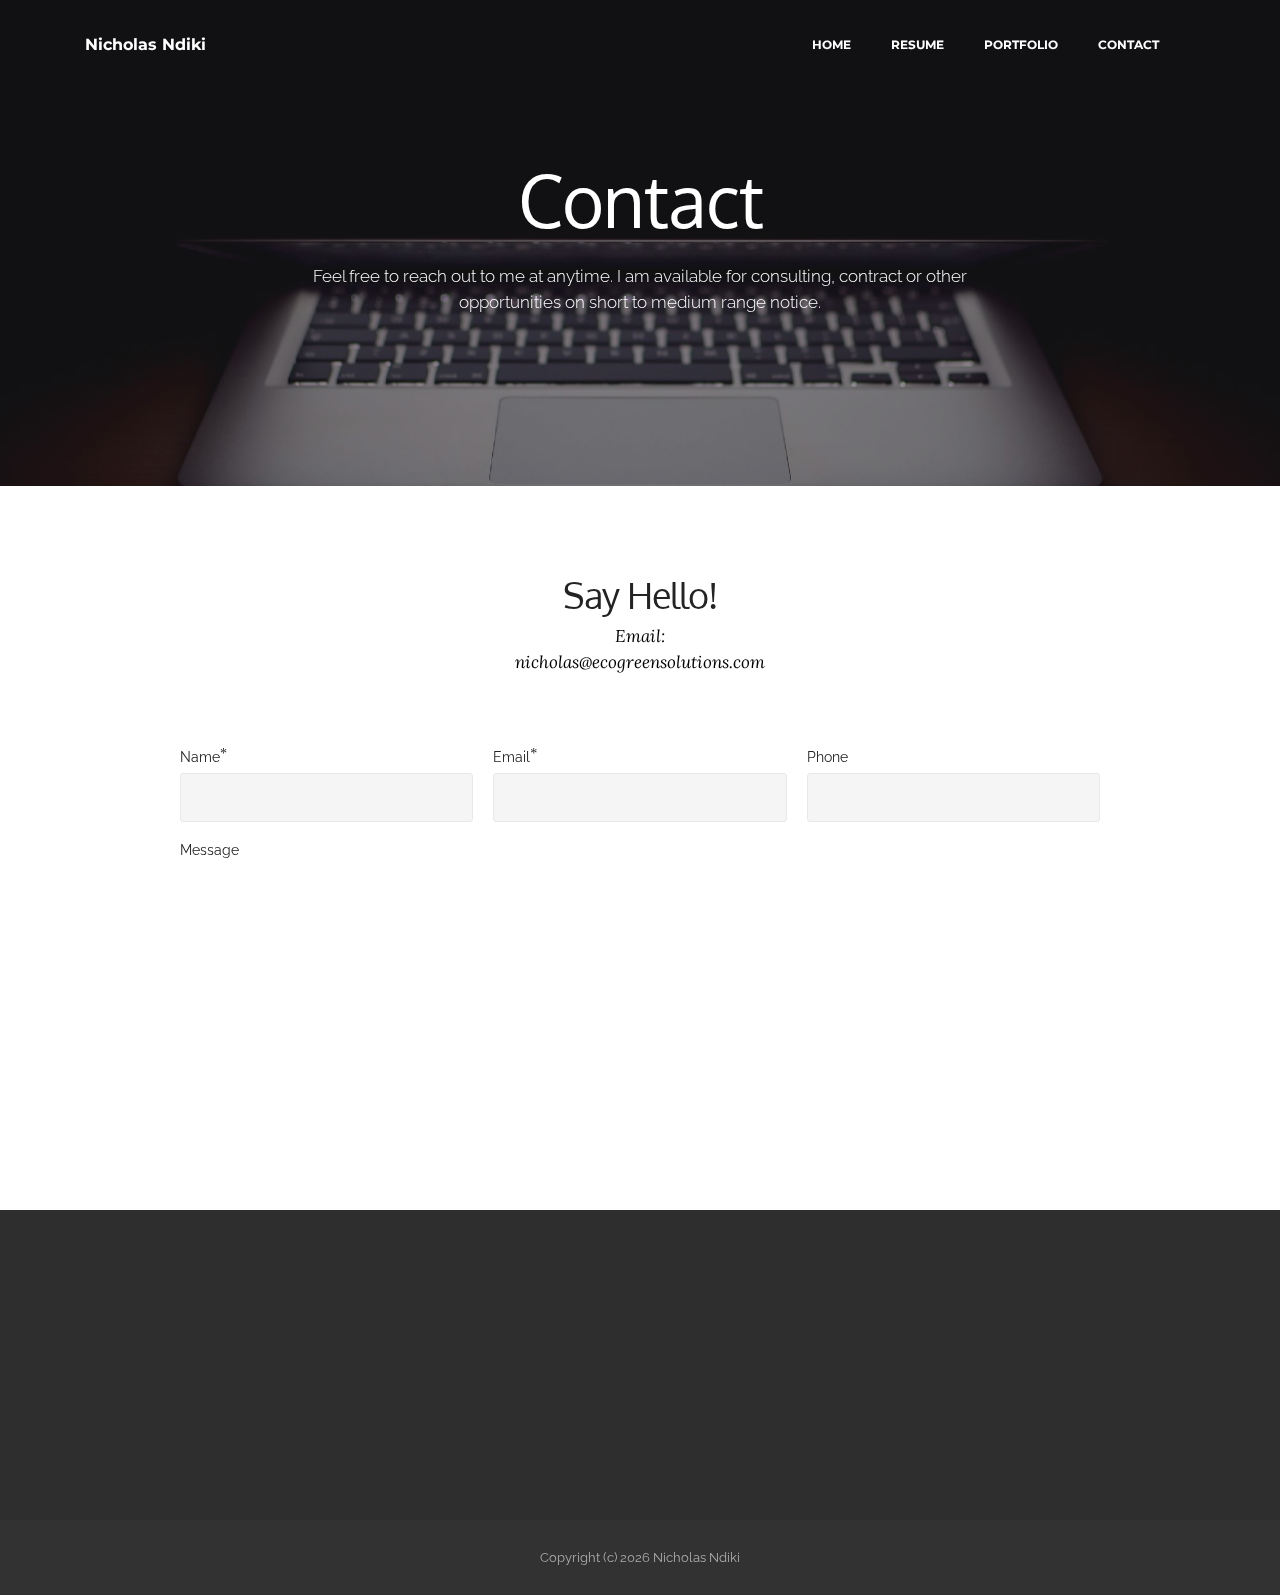
==== commit 39186127: "Doc - portfolio review" ====
--- a/contact.html
+++ b/contact.html
@@ -40,7 +40,7 @@
 
                     <div class="navbar-brand">
                         
-                        <a class="navbar-caption" href="index.html">MUCHERU MAINA</a>
+                        <a class="navbar-caption" href="index.html">Nicholas Ndiki</a>
                     </div>
 
                 </div>
@@ -86,7 +86,7 @@
             <div class="row">
                 <div class="col-xs-12 text-xs-center">
                     <h3 class="mbr-section-title display-2"><span style="font-weight: normal;">Say Hello!</span><br></h3>
-                    <small class="mbr-section-subtitle" style="color: black;" >Email: <br> mucheru@outlook.com  </small>
+                    <small class="mbr-section-subtitle" style="color: black;" >Email: <br> nicholas@ecogreensolutions.com  </small>
                 </div>
             </div>
         </div>
@@ -151,7 +151,7 @@
         <div class="row">
             <div class="col-md-8 col-md-offset-2 text-xs-center">
                 <h3 class="mbr-section-title display-2"><span style="font-weight: normal;">Let's Connect!</span></h3>
-                <div><a class="btn btn-social" title="Twitter" target="_blank" href="https://twitter.com/mucheeru"><i class="socicon socicon-twitter"></i></a>  <a class="btn btn-social" title="Github" target="_blank" href="https://github.com/Muchezz"><i class="socicon socicon-github"></i></a> <a class="btn btn-social" title="LinkedIn" target="_blank" href="https://www.linkedin.com/in/mucheruj"><i class="socicon socicon-linkedin"></i></a> </div>
+                <div><a class="btn btn-social" title="Twitter" target="_blank" href="https://twitter.com/nicholasn30"><i class="socicon socicon-twitter"></i></a>  <a class="btn btn-social" title="Github" target="_blank" href="https://github.com/ndiklasthedev"><i class="socicon socicon-github"></i></a> <a class="btn btn-social" title="LinkedIn" target="_blank" href="https://www.linkedin.com/in/nicholasnd"><i class="socicon socicon-linkedin"></i></a> </div>
             </div>
         </div>
     </div>
@@ -160,7 +160,7 @@
 <footer class="mbr-small-footer mbr-section mbr-section-nopadding" id="page5-footer1-0" style="background-color: rgb(50, 50, 50); padding-top: 1.75rem; padding-bottom: 1.75rem;">
     
     <div class="container">
-        <p class="text-xs-center">Copyright (c) <script>document.write(new Date().getFullYear())</script> Mucheru Maina</p>
+        <p class="text-xs-center">Copyright (c) <script>document.write(new Date().getFullYear())</script> Nicholas Ndiki </p>
     </div>
 </footer>
 
